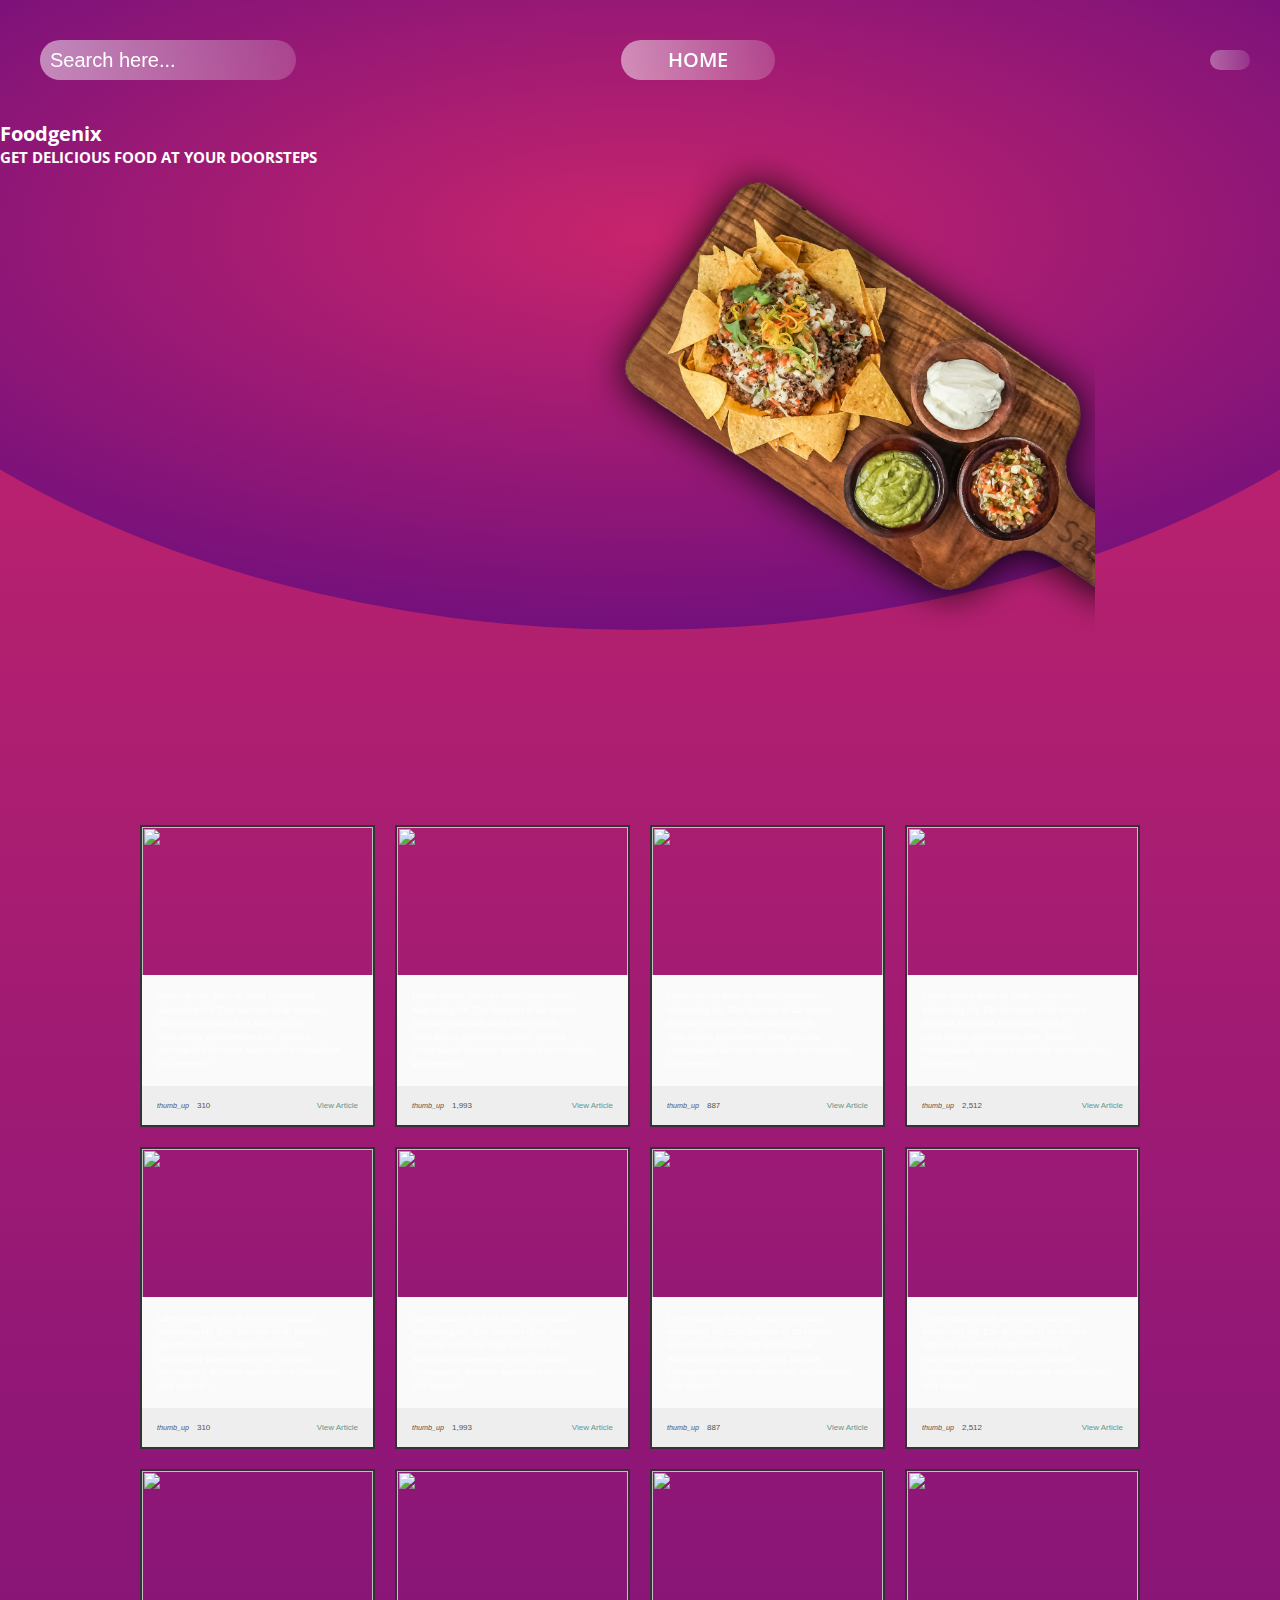
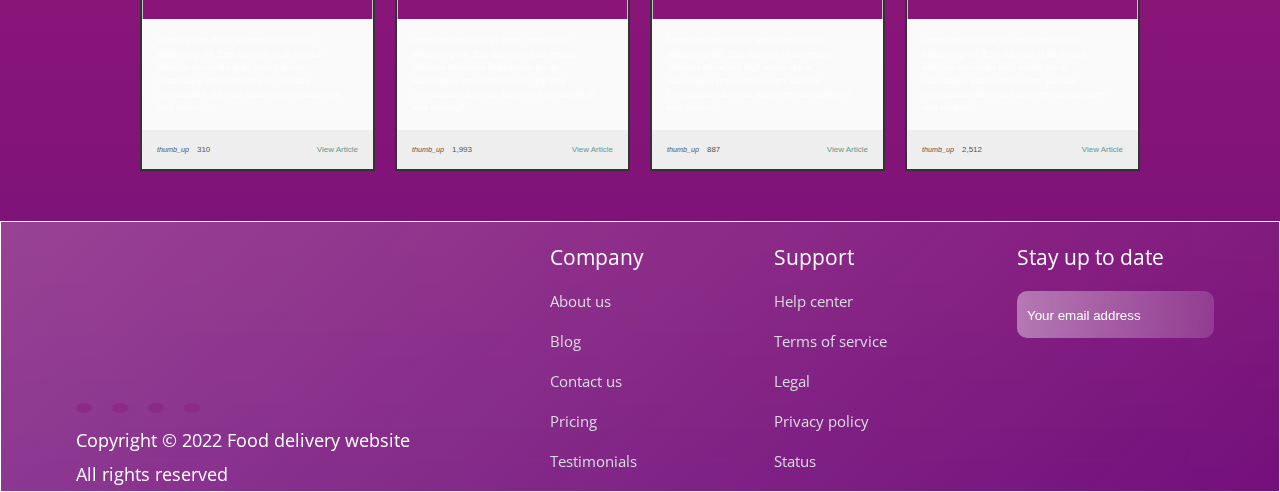
==== home.html @ 7c003ab9 "added home page" ====
<!DOCTYPE html>
<html lang="en">
<head>
    <meta charset="UTF-8">
    <meta http-equiv="X-UA-Compatible" content="IE=edge">
    <meta name="viewport" content="width=device-width, initial-scale=1.0">
    <title>Home</title>
    <script src="https://kit.fontawesome.com/e47f59bf81.js" crossorigin="anonymous"></script>
    <link rel="preconnect" href="https://fonts.googleapis.com">
    <link rel="preconnect" href="https://fonts.gstatic.com" crossorigin>
    <link href="https://fonts.googleapis.com/css2?family=Montserrat:wght@300;600&family=Open+Sans&display=swap" rel="stylesheet">
    <link href="https://fonts.googleapis.com/css2?family=Poiret+One&display=swap" rel="stylesheet">
    <link rel="stylesheet" href="Profile/assets/css/header.css">
    <link rel="stylesheet" href="Profile/assets/css/style.css">
    <link rel="stylesheet" href="Home\style.css">
    <link rel="stylesheet" media="screen and (max-width: 1100px)" href="Profile/assets/css/responsive.css">

</head>
<body>
    <header id="navbar">
        <div id="box">
            <div class="search">
                <form action="">
                    <input type="text" placeholder="Search here..." name="" id="">
                </form>
                <i class="fa-solid fa-magnifying-glass"></i>
            </div>
        </div>
        <h3 id="logo">Foodgenix</h3>
        <a class="anchor" href="#">
            <div class="home">
                <!-- <a href="#"><span>HOME</span></a> -->
                <span id="home">HOME</span>
            </div>
        </a>
        <div class="cart-profile">
            <a class="anchor" href="cart-1.html">
                <div class="cart">
                    <i id="cart-icon" class="fa-solid fa-cart-shopping"></i>
                </div>
            </a>
            <a class="anchor" href="profile.html">
                <div class="profile">
                    <i id="profile-icon" class="fa-solid fa-user"></i>
                </div>
            </a>
        </div>
    </header>
    <div 
    class="curve">
    </div>
    <section class="HomePage">      
            <div class="homehead">
                <h1>Foodgenix</h1>
                <h2>GET DELICIOUS FOOD AT YOUR DOORSTEPS</h2>
            </div>
            <div class="homeimg">
                <img src="Home\assets\home food.png" alt="Home">
            </div>
    </section>
    <div class="cards">
      <div class="card">
        <img class="card__image" src="https://fakeimg.pl/400x300/009578/fff/" alt="">
        <div class="card__content">
          <p>
            Lorem ipsum dolor sit amet consectetur adipisicing elit. Eos ducimus id ab tenetur delectus reiciendis fugit autem qui at.
          </p>
          <p>
            Alias itaque praesentium eum, pariatur consequatur ducimus asperiores accusantium velit minima?
          </p>
        </div>
        <div class="card__info">
          <div>
            <i class="material-icons">thumb_up</i>310
          </div>
          <div>
            <a href="./" class="card__link">View Article</a>
          </div>
        </div>
      </div>
      <div class="card">
        <img class="card__image" src="https://fakeimg.pl/400x300/252c6a/fff/" alt="">
        <div class="card__content">
          <p>
            Lorem ipsum dolor sit amet consectetur adipisicing elit. Eos ducimus id ab tenetur delectus reiciendis fugit autem qui at.
          </p>
          <p>
            Alias itaque praesentium eum, pariatur consequatur ducimus asperiores accusantium velit minima?
          </p>
        </div>
        <div class="card__info">
          <div>
            <i class="material-icons">thumb_up</i>1,993
          </div>
          <div>
            <a href="./" class="card__link">View Article</a>
          </div>
        </div>
      </div>
      <div class="card">
        <img class="card__image" src="https://fakeimg.pl/400x300/f1db26/000/" alt="">
        <div class="card__content">
          <p>
            Lorem ipsum dolor sit amet consectetur adipisicing elit. Eos ducimus id ab tenetur delectus reiciendis fugit autem qui at.
          </p>
          <p>
            Alias itaque praesentium eum, pariatur consequatur ducimus asperiores accusantium velit minima?
          </p>
        </div>
        <div class="card__info">
          <div>
            <i class="material-icons">thumb_up</i>887
          </div>
          <div>
            <a href="./" class="card__link">View Article</a>
          </div>
        </div>
      </div>
      <div class="card">
        <img class="card__image" src="https://fakeimg.pl/400x300/252c6a/fff/" alt="">
        <div class="card__content">
          <p>
            Lorem ipsum dolor sit amet consectetur adipisicing elit. Eos ducimus id ab tenetur delectus reiciendis fugit autem qui at.
          </p>
          <p>
            Alias itaque praesentium eum, pariatur consequatur ducimus asperiores accusantium velit minima?
          </p>
        </div>
        <div class="card__info">
          <div>
            <i class="material-icons">thumb_up</i>2,512
          </div>
          <div>
            <a href="./" class="card__link">View Article</a>
          </div>
        </div>
      </div>
      <div class="card">
        <img class="card__image" src="https://fakeimg.pl/400x300/009578/fff/" alt="">
        <div class="card__content">
          <p>
            Lorem ipsum dolor sit amet consectetur adipisicing elit. Eos ducimus id ab tenetur delectus reiciendis fugit autem qui at.
          </p>
          <p>
            Alias itaque praesentium eum, pariatur consequatur ducimus asperiores accusantium velit minima?
          </p>
        </div>
        <div class="card__info">
          <div>
            <i class="material-icons">thumb_up</i>310
          </div>
          <div>
            <a href="./" class="card__link">View Article</a>
          </div>
        </div>
      </div>
      <div class="card">
        <img class="card__image" src="https://fakeimg.pl/400x300/252c6a/fff/" alt="">
        <div class="card__content">
          <p>
            Lorem ipsum dolor sit amet consectetur adipisicing elit. Eos ducimus id ab tenetur delectus reiciendis fugit autem qui at.
          </p>
          <p>
            Alias itaque praesentium eum, pariatur consequatur ducimus asperiores accusantium velit minima?
          </p>
        </div>
        <div class="card__info">
          <div>
            <i class="material-icons">thumb_up</i>1,993
          </div>
          <div>
            <a href="./" class="card__link">View Article</a>
          </div>
        </div>
      </div>
      <div class="card">
        <img class="card__image" src="https://fakeimg.pl/400x300/f1db26/000/" alt="">
        <div class="card__content">
          <p>
            Lorem ipsum dolor sit amet consectetur adipisicing elit. Eos ducimus id ab tenetur delectus reiciendis fugit autem qui at.
          </p>
          <p>
            Alias itaque praesentium eum, pariatur consequatur ducimus asperiores accusantium velit minima?
          </p>
        </div>
        <div class="card__info">
          <div>
            <i class="material-icons">thumb_up</i>887
          </div>
          <div>
            <a href="./" class="card__link">View Article</a>
          </div>
        </div>
      </div>
      <div class="card">
        <img class="card__image" src="https://fakeimg.pl/400x300/252c6a/fff/" alt="">
        <div class="card__content">
          <p>
            Lorem ipsum dolor sit amet consectetur adipisicing elit. Eos ducimus id ab tenetur delectus reiciendis fugit autem qui at.
          </p>
          <p>
            Alias itaque praesentium eum, pariatur consequatur ducimus asperiores accusantium velit minima?
          </p>
        </div>
        <div class="card__info">
          <div>
            <i class="material-icons">thumb_up</i>2,512
          </div>
          <div>
            <a href="./" class="card__link">View Article</a>
          </div>
        </div>
      </div>
  <div class="card">
    <img class="card__image" src="https://fakeimg.pl/400x300/009578/fff/" alt="">
    <div class="card__content">
      <p>
        Lorem ipsum dolor sit amet consectetur adipisicing elit. Eos ducimus id ab tenetur delectus reiciendis fugit autem qui at.
      </p>
      <p>
        Alias itaque praesentium eum, pariatur consequatur ducimus asperiores accusantium velit minima?
      </p>
    </div>
    <div class="card__info">
      <div>
        <i class="material-icons">thumb_up</i>310
      </div>
      <div>
        <a href="./" class="card__link">View Article</a>
      </div>
    </div>
  </div>
  <div class="card">
    <img class="card__image" src="https://fakeimg.pl/400x300/252c6a/fff/" alt="">
    <div class="card__content">
      <p>
        Lorem ipsum dolor sit amet consectetur adipisicing elit. Eos ducimus id ab tenetur delectus reiciendis fugit autem qui at.
      </p>
      <p>
        Alias itaque praesentium eum, pariatur consequatur ducimus asperiores accusantium velit minima?
      </p>
    </div>
    <div class="card__info">
      <div>
        <i class="material-icons">thumb_up</i>1,993
      </div>
      <div>
        <a href="./" class="card__link">View Article</a>
      </div>
    </div>
  </div>
  <div class="card">
    <img class="card__image" src="https://fakeimg.pl/400x300/f1db26/000/" alt="">
    <div class="card__content">
      <p>
        Lorem ipsum dolor sit amet consectetur adipisicing elit. Eos ducimus id ab tenetur delectus reiciendis fugit autem qui at.
      </p>
      <p>
        Alias itaque praesentium eum, pariatur consequatur ducimus asperiores accusantium velit minima?
      </p>
    </div>
    <div class="card__info">
      <div>
        <i class="material-icons">thumb_up</i>887
      </div>
      <div>
        <a href="./" class="card__link">View Article</a>
      </div>
    </div>
  </div>
  <div class="card">
    <img class="card__image" src="https://fakeimg.pl/400x300/252c6a/fff/" alt="">
    <div class="card__content">
      <p>
        Lorem ipsum dolor sit amet consectetur adipisicing elit. Eos ducimus id ab tenetur delectus reiciendis fugit autem qui at.
      </p>
      <p>
        Alias itaque praesentium eum, pariatur consequatur ducimus asperiores accusantium velit minima?
      </p>
    </div>
    <div class="card__info">
      <div>
        <i class="material-icons">thumb_up</i>2,512
      </div>
      <div>
        <a href="./" class="card__link">View Article</a>
      </div>
    </div>
  </div>
  </div>
</div>
    <footer>
        <div class="copyright">
            <div class="socials">
                <div class="socials-bg">
                    <i class="fa-brands fa-instagram"></i>
                </div>
                <div class="socials-bg">
                    <i class="fa-brands fa-dribbble"></i>
                </div>
                <div class="socials-bg">
                    <i class="fa-brands fa-twitter"></i>
                </div>
                <div class="socials-bg">
                    <i class="fa-brands fa-youtube"></i>
                </div>
            </div>
            <span>Copyright &copy; 2022 Food delivery website</span>
            <span>All rights reserved</span>
        </div>
        <div class="company">
            <h3>Company</h3>
            <p>About us</p>
            <p>Blog</p>
            <p>Contact us</p>
            <p>Pricing</p>
            <p>Testimonials</p>
        </div>
        <div class="support">
            <h3>Support</h3>
            <p>Help center</p>
            <p>Terms of service</p>
            <p>Legal</p>
            <p>Privacy policy</p>
            <p>Status</p>
        </div>
        <div class="up-to-date">
            <h3>Stay up to date</h3>
            <div class="form">
                <form action="">
                    <input type="text" placeholder="Your email address">
                </form>
                <i class="fa-solid fa-paper-plane"></i>
            </div>
        </div>
    </footer>
    <script src="Profile/js/Header.js"></script>
</body>
</html>
---- Profile/assets/css/header.css ----
header {
  display: flex;
  padding: 0.5rem 3rem;
  align-items: center;
  justify-content: space-between;
  /* zoom:0.95; */
  /* color: #77117b; */
  position: sticky;
  top: 0;
  left: 0;
  transition: all 0.2s ease-in-out;
  z-index: 99;
}

header a {
  text-decoration: none;
  color: white;
}

.search {
  /* display: none !important; */
  width: 20vw;
  display: flex;
  align-items: center;
  justify-content: space-between;
  background: linear-gradient(
    90.27deg,
    rgba(255, 255, 255, 0.5) 0.23%,
    rgba(255, 255, 255, 0.19) 100%
  );
  border-radius: 3rem;
  padding: 1rem;
  margin: 1rem;
  height: 4rem;
}

.search:hover {
  cursor: pointer;
}

.search .fa-solid {
  font-size: 2rem;
}

.search form input {
  background: none;
  border: none;
  color: white;
  width: 17vw;
  height: 3vh;
  font-size: 2rem;
}

.search form input::placeholder {
  color: white;
}

.home {
  width: 12vw;
  background: linear-gradient(
    90.27deg,
    rgba(255, 255, 255, 0.5) 0.23%,
    rgba(255, 255, 255, 0.19) 100%
  );
  font-size: 2rem;
  display: flex;
  justify-content: center;
  align-items: center;
  border-radius: 3rem;
  padding: 1rem;
  margin: 1rem;
  font-family: -apple-system, BlinkMacSystemFont, "Segoe UI", Roboto, Oxygen,
    Ubuntu, Cantarell, "Open Sans", "Helvetica Neue", sans-serif;
  font-style: normal;
  font-weight: 600;
  line-height: 48px;
  height: 4rem;
}

.cart-profile {
  display: flex;
  align-items: center;
}

.search i {
  color: white;
}

.cart-profile i {
  font-size: 3rem;
}

.cart {
  margin: 0 4rem;
  padding: 1rem 2rem;
  border-radius: 3rem;
}

.cart:hover {
  background: linear-gradient(
    90.27deg,
    rgba(255, 255, 255, 0.35) 0.23%,
    rgba(255, 255, 255, 0.133) 100%
  );
}

.profile {
  background: linear-gradient(
    90.27deg,
    rgba(255, 255, 255, 0.35) 0.23%,
    rgba(255, 255, 255, 0.133) 100%
  );
  border-radius: 3rem;
  padding: 1rem 2rem;
}

#logo{
  display: none;
  font-family: 'Poiret One', cursive;
  font-size: 2rem;
  font-size: 2.8rem;
  letter-spacing: 0.25rem;
}
---- Profile/assets/css/style.css ----
* {
  margin: 0;
  padding: 0;
  box-sizing: border-box;
}

html {
  font-size: 62.5%;
}

body {
  height: 100%;
  background: linear-gradient(
    180deg,
    #c6246c 3.91%,
    #c9256b 3.91%,
    #74107c 100%,
    #77117b 100%
  );
  color: white;
  font-family: "Open Sans";
  /* height: 100%; */
}

header {
  display: flex;
  padding: 3rem;
  align-items: center;
  justify-content: space-between;
}

header a {
  text-decoration: none;
  color: white;
}

.search {
  width: 20vw;
  display: flex;
  align-items: center;
  justify-content: space-between;
  background: linear-gradient(
    90.27deg,
    rgba(255, 255, 255, 0.5) 0.23%,
    rgba(255, 255, 255, 0.19) 100%
  );
  border-radius: 3rem;
  padding: 1rem;
  margin: 1rem;
}

.search:hover {
  cursor: pointer;
}

.search .fa-solid {
  font-size: 2rem;
}

.search form input {
  background: none;
  border: none;
  color: white;
  width: 17vw;
  height: 3vh;
  font-size: 2rem;
}

.search form input::placeholder {
  color: white;
}

.home {
  width: 12vw;
  background: linear-gradient(
    90.27deg,
    rgba(255, 255, 255, 0.5) 0.23%,
    rgba(255, 255, 255, 0.19) 100%
  );
  font-size: 2rem;
  display: flex;
  justify-content: center;
  align-items: center;
  border-radius: 3rem;
  padding: 1rem;
  margin: 1rem;
}

.cart-profile {
  display: flex;
  align-items: center;
}

#cart {
  margin: 0 4rem;
}

.cart-profile i {
  font-size: 3rem;
}

.profile {
  background: linear-gradient(
    90.27deg,
    rgba(255, 255, 255, 0.35) 0.23%,
    rgba(255, 255, 255, 0.133) 100%
  );
  border-radius: 3rem;
  padding: 1rem 2rem;
}

/* CONTAINER */

.container {
  margin: 0 8vw;
}

.container .buttons {
  display: flex;
  justify-content: space-between;
}

.container .buttons button {
  background: rgba(86, 16, 90, 0.5);
  border-radius: 12px 12px 0px 0px;
  border: none;
  color: white;
  padding: 1rem 6rem;
  font-size: 3rem;
}

.container .buttons button:hover {
  cursor: pointer;
}

.sub-container {
  background: rgba(86, 16, 90, 0.5);
  border-radius: 0px 12px 12px 12px;
  padding: 2rem;
}

.card_1 {
  background: linear-gradient(
    90.27deg,
    rgba(255, 255, 255, 0.35) 0.23%,
    rgba(255, 255, 255, 0.133) 100%
  );
  border-radius: 16px;
  padding: 2rem;
  font-size: 2rem;
}

.card_1 input {
  background: none;
  padding: 1rem;
  border: 1px solid white;
  margin: 1rem 0;
  width: 35vw;
  color: white;
}

.card_1 input::placeholder {
  color: white;
}

.card_2{
  display: none;
}

.card_2 .item {
  background: linear-gradient(
    90.27deg,
    rgba(255, 255, 255, 0.4) 0.23%,
    rgba(255, 255, 255, 0.152) 100%
  );
  border-radius: 16px;
  /* border: 0.5px solid white; */
  display: flex;
  padding: 1rem;
  margin: 1rem;
}

.item-img img {
  border-radius: 16px;
  height: 13.3rem;
  width: 14rem;
}

.address-textarea{
  width: 35vw;
  height: 10rem; 
  resize: none;
}
.item-info {
  margin-left: 1rem;
}

.item-info h3 {
  font-size: 2rem;
  font-weight: 400;
}

.item-info span {
  font-size: 1rem;
}

.item-info p {
  font-size: 1.5rem;
}

.p2{
  margin-bottom: 1rem;
}

.place-order {
  background: #77117b;
  padding: 0.5rem 1rem;
  width: 16vh;
  border-radius: 16px;
}

.place-order:hover{
  background: #c6246c;
  cursor: pointer;
  box-shadow: rgba(0, 0, 0, 0.35) 0px 5px 15px;
}

.place-order:visited{
  background: green;
}

.place-order span{
  font-size: 2rem;
}

footer {
  background: linear-gradient(
    135.77deg,
    rgba(255, 255, 255, 0.4) -94.16%,
    rgba(255, 255, 255, 0) 100%
  );
  backdrop-filter: blur(42px);
  /* height: 30vh; */
  border: 1px solid white;
  width: -webkit-fill-available;
  /* border-image-source: linear-gradient(137.55deg, #FFFFFF -45.47%, rgba(255, 255, 255, 0) 132.54%); */
}
* {
  margin: 0;
  padding: 0;
  box-sizing: border-box;
}

html {
  font-size: 62.5%;
}

body {
  height: 100vh;
  background: linear-gradient(
    180deg,
    #c6246c 3.91%,
    #c9256b 3.91%,
    #74107c 100%,
    #77117b 100%
  );
  color: white;
  font-family: "Open Sans";
  font-family: -apple-system, BlinkMacSystemFont, "Segoe UI", Roboto, Oxygen,
    Ubuntu, Cantarell, "Open Sans", "Helvetica Neue", sans-serif;
  height: 100%;
}

/* header {
  display: flex;
  padding: 3rem;
  align-items: center;
  justify-content: space-between;
}

header a {
  text-decoration: none;
  color: white;
}

.search {
  width: 20vw;
  display: flex;
  align-items: center;
  justify-content: space-between;
  background: linear-gradient(
    90.27deg,
    rgba(255, 255, 255, 0.5) 0.23%,
    rgba(255, 255, 255, 0.19) 100%
  );
  border-radius: 3rem;
  padding: 1rem;
  margin: 1rem;
}

.search:hover {
  cursor: pointer;
}

.search .fa-solid {
  font-size: 2rem;
}

.search form input {
  background: none;
  border: none;
  color: white;
  width: 17vw;
  height: 3vh;
  font-size: 2rem;
}

.search form input::placeholder {
  color: white;
}

.home {
  width: 12vw;
  background: linear-gradient(
    90.27deg,
    rgba(255, 255, 255, 0.5) 0.23%,
    rgba(255, 255, 255, 0.19) 100%
  );
  font-size: 2rem;
  display: flex;
  justify-content: center;
  align-items: center;
  border-radius: 3rem;
  padding: 1rem;
  margin: 1rem;
}

.cart-profile {
  display: flex;
  align-items: center;
}

#cart {
  margin: 0 4rem;
}

.cart-profile i {
  font-size: 3rem;
}

.profile {
  background: linear-gradient(
    90.27deg,
    rgba(255, 255, 255, 0.35) 0.23%,
    rgba(255, 255, 255, 0.133) 100%
  );
  border-radius: 3rem;
  padding: 1rem 2rem;
} */

/* CONTAINER */

.container {
  margin: 10rem 12rem;
}

.container .buttons {
  display: flex;
  justify-content: space-between;
}

.container .buttons button {
  background: rgba(86, 16, 90, 0.5);
  border-radius: 12px 12px 0px 0px;
  border: none;
  color: white;
  padding: 1rem 6rem;
  font-size: 3rem;
  margin-bottom: 1rem;
  transition: all 0.5s ease-in-out;
}

#profile {
  margin-bottom: 0;
}

#order-history {
  border-radius: 12px;
}

#address {
  border-radius: 12px;
}

.container .buttons button:hover {
  cursor: pointer;
}

.sub-container {
  background: rgba(86, 16, 90, 0.5);
  border-radius: 0px 12px 12px 12px;
  padding: 2rem;
  transition: all 0.5s ease-in-out;
}

.card_1 {
  background: linear-gradient(
    90.27deg,
    rgba(255, 255, 255, 0.35) 0.23%,
    rgba(255, 255, 255, 0.133) 100%
  );
  border-radius: 16px;
  padding: 2rem;
  font-size: 2rem;
}

.card_1 input {
  background: none;
  padding: 1rem;
  border: 1px solid white;
  margin: 2rem 0;
  width: 35vw;
  color: white;
}

.card_1 input::placeholder {
  color: rgb(211, 211, 211);
}

.form-btn {
  display: flex;
  margin-top: 3rem;
}

.form-btn button {
  padding: 1rem 4rem;
  border-radius: 10px;
  font-size: 1.5rem;
}

.form-btn #cancel {
  background: none;
  border: 1px solid white;
  color: white;
}

.form-btn #cancel:hover {
  cursor: pointer;
  background: gray;
}

.form-btn #update {
  margin: 0 7rem;
  background: #77117b;
  border: none;
  color: white;
}

.form-btn #update:hover {
  background: #c6246c;
  cursor: pointer;
}
/* .cancel {
  border: 2px solid white;
  padding: 0.5px 3rem;
  border-radius: 10px;
  display: flex;
  align-items: center;
}

.cancel:hover {
  background: grey;
  cursor: pointer;
}

.submit {
  margin: 0 5rem;
  padding: 0.5rem 3rem;
  background: #77117b;
  border: 2px solid white;
  border-radius: 10px;
  display: flex;
  align-items: center;
}

.submit:hover {
  cursor: pointer;
  background: #c6246c;
} */

.card_2 {
  display: none;
}

.card_2 .item {
  background: linear-gradient(
    90.27deg,
    rgba(255, 255, 255, 0.4) 0.23%,
    rgba(255, 255, 255, 0.152) 100%
  );
  border-radius: 16px;
  /* border: 0.5px solid white; */
  display: flex;
  padding: 1rem;
  margin: 1rem;
}

.item-img img {
  border-radius: 16px;
  height: 12.3rem;
  width: 14rem;
}

.item-info {
  margin-left: 1rem;
}

.item-info h3 {
  font-size: 2rem;
  font-weight: 400;
}

.item-info span {
  font-size: 1rem;
}

.item-info p {
  font-size: 1.5rem;
}

.p2 {
  margin-bottom: 0.8rem;
}

.place-order button {
  padding: 1rem 3rem;
  color: white;
  background: #77117b;
  border: none;
  border-radius: 10px;
  font-size: 1.5rem;
  transition: all 0.2s ease-in-out;
}

.place-order button:hover{
  background: #c6246c;
  cursor: pointer;
  box-shadow: rgba(0, 0, 0, 0.35) 0px 5px 15px;
}

/* .place-order {
  background: #77117b;
  padding: 0.5rem 1rem;
  width: 16vh;
  border-radius: 16px;
  transition: all 0.2s ease-in-out;
}

.place-order:hover {
  background: #c6246c;
  cursor: pointer;
  box-shadow: rgba(0, 0, 0, 0.35) 0px 5px 15px;
}

.place-order:visited {
  background: green;
}

.place-order span {
  font-size: 2rem;
} */

.card_3 {
  display: none;
}

.card_3 .address-block {
  background: linear-gradient(
    90.27deg,
    rgba(255, 255, 255, 0.4) 0.23%,
    rgba(255, 255, 255, 0.152) 100%
  );
  border-radius: 16px;
  display: flex;
  align-items: center;
  margin: 2rem;
  padding: 2rem;
}

.card_3 .address-block .radio form input {
  margin-right: 2rem;
}

.street-zip-city-phone {
  display: flex;
  align-items: center;
  width: 60rem;
  justify-content: space-between;
}

.address-block h3 {
  font-weight: 400;
  font-size: 2rem;
}

.address-block p,
.address-block span {
  font-size: 1.5rem;
  margin: 0.5rem 0;
}

#state {
  margin-left: 3rem;
}

#new_address {
  margin: 0rem 5rem;
  font-size: 1.5rem;
  background: none;
  border: none;
  color: white;
}

#new_address:hover{
  cursor: pointer;
}

/* FOOTER */

footer {
  display: flex;
  justify-content: space-around;
  background: linear-gradient(
    135.77deg,
    rgba(255, 255, 255, 0.4) -94.16%,
    rgba(255, 255, 255, 0) 100%
  );
  backdrop-filter: blur(42px);
  /* height: 30vh; */
  border: 1px solid white;
  font-size: 1.8rem;
  margin-top: 5rem;
  /* border-image-source: linear-gradient(137.55deg, #FFFFFF -45.47%, rgba(255, 255, 255, 0) 132.54%); */
}

footer h3 {
  font-weight: 400;
  margin: 2rem 0;
}

footer .copyright {
  display: flex;
  flex-direction: column;
  justify-content: flex-end;
}

footer .copyright .socials {
  display: flex;
}

footer .copyright span {
  margin: 0.5rem 1rem;
}

footer .copyright .socials .socials-bg {
  margin: 1rem;
  padding: 0.5rem 0.8rem;
  border-radius: 50%;
  background: #8b2b87;
}

footer .copyright .socials .socials-bg:hover {
  cursor: pointer;
  background: white;
}

footer .copyright .socials .socials-bg i:hover {
  color: black;
}

footer .company p {
  margin: 2rem 0;
  color: #d9dbe1;
  font-size: 1.5rem;
}

footer .company p:hover {
  color: white;
  cursor: pointer;
}

footer .support p {
  margin: 2rem 0;
  color: #d9dbe1;
  font-size: 1.5rem;
}

footer .support p:hover {
  color: white;
  cursor: pointer;
}

footer .up-to-date .form {
  display: flex;
  align-items: center;
  background: linear-gradient(
    90.27deg,
    rgba(255, 255, 255, 0.4) 0.23%,
    rgba(255, 255, 255, 0.152) 100%
  );
  padding: 1rem;
  border-radius: 10px;
}

footer .up-to-date .form i:hover {
  cursor: pointer;
}

footer .up-to-date .form input {
  padding: 0.5rem 0;
  background: none;
  border: none;
  color: white;
}

footer .up-to-date .form input::placeholder {
  color: white;
}
---- Profile/assets/css/responsive.css ----
html{
    font-size: 30%;
}

.search{
    width: 23vw;
}

.container {
    margin: 10rem 8rem;
}

.container .buttons button{
    padding: 1rem 3rem;
    font-size: 2rem;
}

.card_1{
    padding: 8rem 5rem;
}

.card_1 input{
    /* margin: 4rem 0; */
    margin: 4rem 0;
    width: 100%;
    font-size: 2rem;
}

.card_2 .item{
    padding: 2rem;
    margin: 4rem 1rem;
}

.card_2 .item .item-info {
    margin-left: 4rem;
}

.card_3 .address-block{
    margin: 5rem 2rem;
}

.address-block p, .address-block span {
    font-size: 1.3rem;
}

.street-zip-city-phone{
    width: 44rem;
}



footer{
    flex-direction: column-reverse;
    padding: 3rem;
}

footer .up-to-date .form{
    width: 28rem;
}

footer .up-to-date .form input{
    font-size: 1.5rem;
}

footer .copyright .socials .socials-bg {
    margin: 1rem 1rem 1rem 0rem;
}

footer .copyright span {
    margin: 0.5rem 0rem;
}
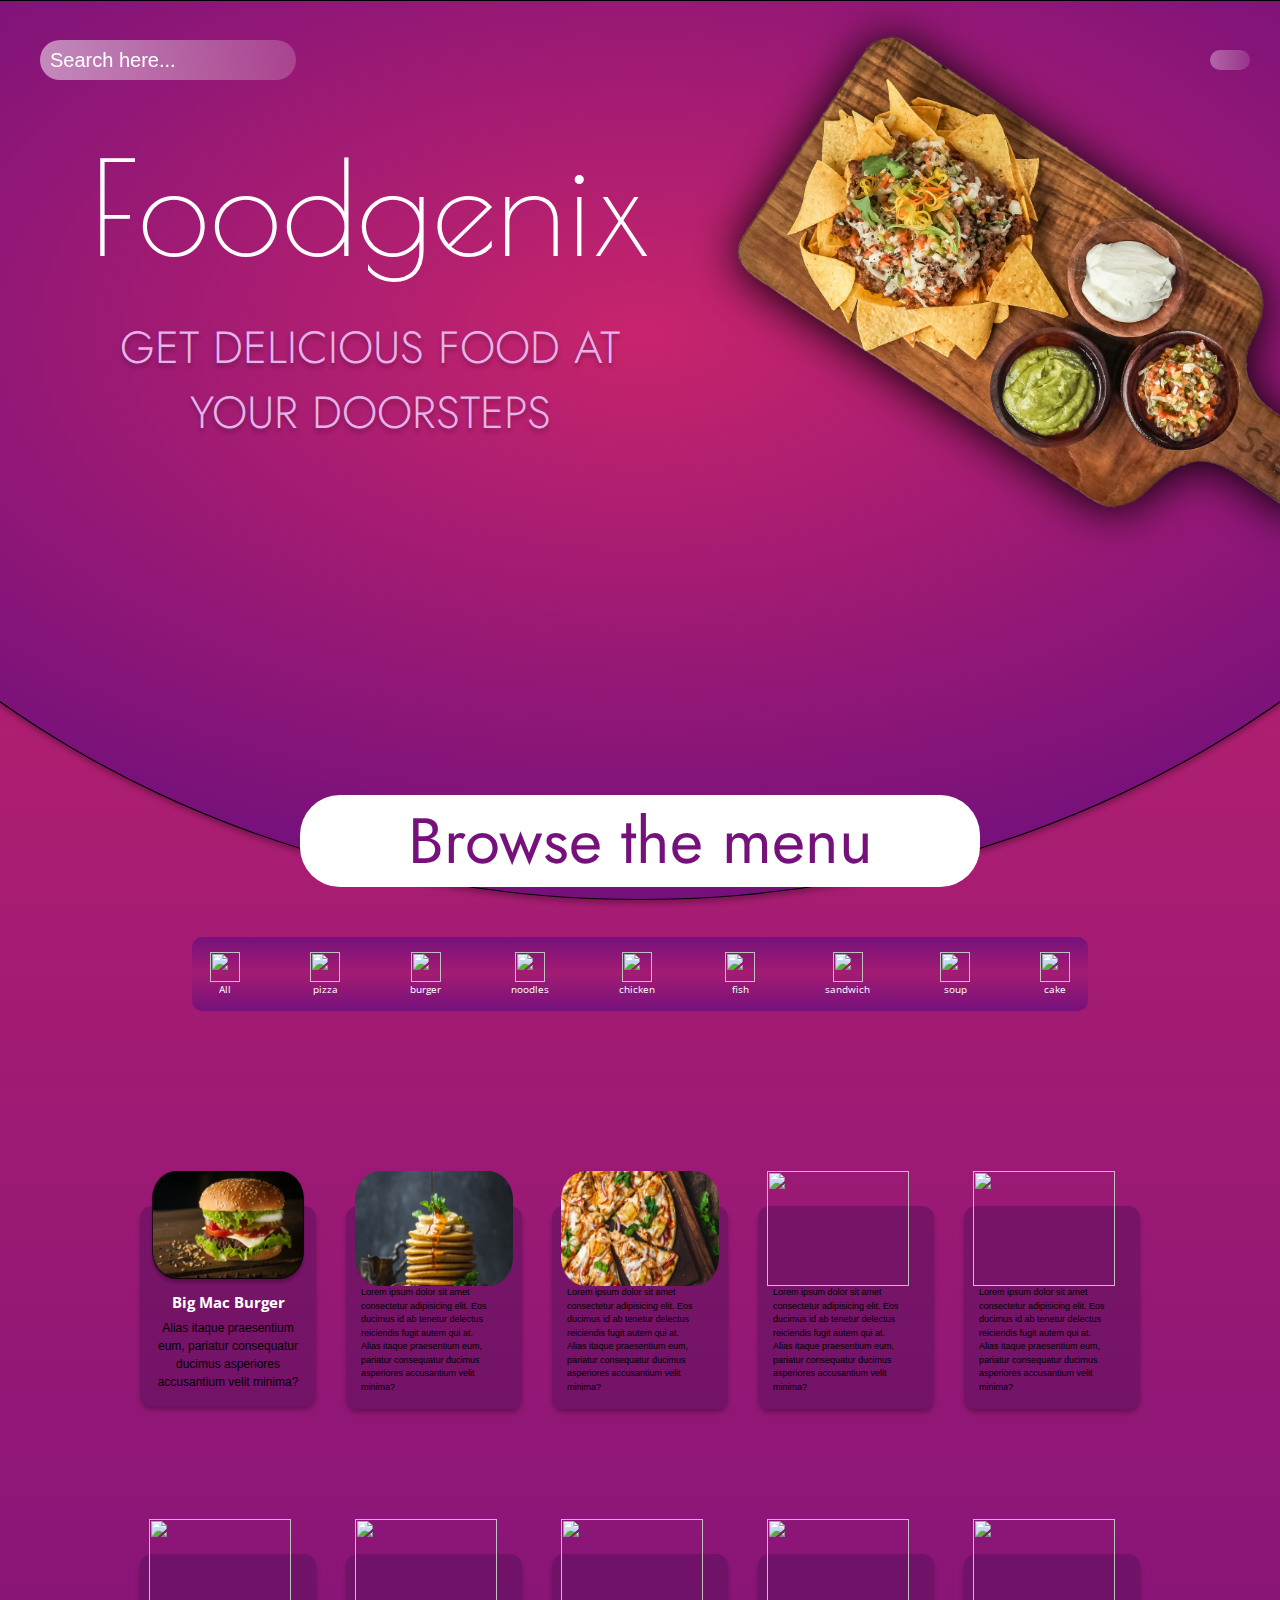
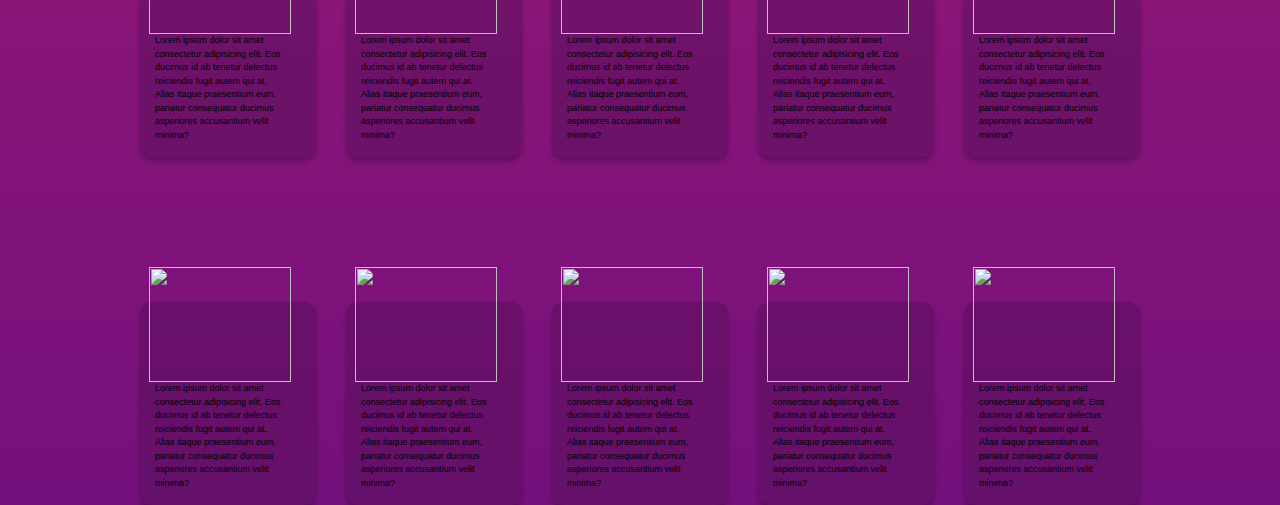
==== commit 44b24878: "final" ====
--- a/home.html
+++ b/home.html
@@ -1,339 +1,383 @@
 <!DOCTYPE html>
 <html lang="en">
+
 <head>
-    <meta charset="UTF-8">
-    <meta http-equiv="X-UA-Compatible" content="IE=edge">
-    <meta name="viewport" content="width=device-width, initial-scale=1.0">
-    <title>Home</title>
-    <script src="https://kit.fontawesome.com/e47f59bf81.js" crossorigin="anonymous"></script>
-    <link rel="preconnect" href="https://fonts.googleapis.com">
-    <link rel="preconnect" href="https://fonts.gstatic.com" crossorigin>
-    <link href="https://fonts.googleapis.com/css2?family=Montserrat:wght@300;600&family=Open+Sans&display=swap" rel="stylesheet">
-    <link href="https://fonts.googleapis.com/css2?family=Poiret+One&display=swap" rel="stylesheet">
-    <link rel="stylesheet" href="Profile/assets/css/header.css">
-    <link rel="stylesheet" href="Profile/assets/css/style.css">
-    <link rel="stylesheet" href="Home\style.css">
-    <link rel="stylesheet" media="screen and (max-width: 1100px)" href="Profile/assets/css/responsive.css">
+  <meta charset="UTF-8">
+  <meta http-equiv="X-UA-Compatible" content="IE=edge">
+  <meta name="viewport" content="width=device-width, initial-scale=1.0">
+  <title>Home</title>
+  <script src="https://kit.fontawesome.com/e47f59bf81.js" crossorigin="anonymous"></script>
+  <link rel="preconnect" href="https://fonts.googleapis.com">
+  <link rel="preconnect" href="https://fonts.gstatic.com" crossorigin>
+  <link href="https://fonts.googleapis.com/css2?family=Montserrat:wght@300;600&family=Open+Sans&display=swap"
+    rel="stylesheet">
+  <link rel="preconnect" href="https://fonts.googleapis.com">
+  <link rel="preconnect" href="https://fonts.gstatic.com" crossorigin>
+  <link href="https://fonts.googleapis.com/css2?family=Jost:wght@300&display=swap" rel="stylesheet">
+  <link href="https://fonts.googleapis.com/css2?family=Poiret+One&display=swap" rel="stylesheet">
+  <link rel="stylesheet" href="Profile/assets/css/header.css">
+  <link rel="stylesheet" href="Profile/assets/css/style.css">
+  <link rel="stylesheet" href="Home\style.css">
+  <link rel="stylesheet" media="screen and (max-width: 1100px)" href="Profile/assets/css/responsive.css">
 
 </head>
+
 <body>
-    <header id="navbar">
-        <div id="box">
-            <div class="search">
-                <form action="">
-                    <input type="text" placeholder="Search here..." name="" id="">
-                </form>
-                <i class="fa-solid fa-magnifying-glass"></i>
-            </div>
-        </div>
-        <h3 id="logo">Foodgenix</h3>
-        <a class="anchor" href="#">
-            <div class="home">
-                <!-- <a href="#"><span>HOME</span></a> -->
-                <span id="home">HOME</span>
-            </div>
-        </a>
-        <div class="cart-profile">
-            <a class="anchor" href="cart-1.html">
-                <div class="cart">
-                    <i id="cart-icon" class="fa-solid fa-cart-shopping"></i>
-                </div>
-            </a>
-            <a class="anchor" href="profile.html">
-                <div class="profile">
-                    <i id="profile-icon" class="fa-solid fa-user"></i>
-                </div>
-            </a>
-        </div>
-    </header>
-    <div 
-    class="curve">
-    </div>
-    <section class="HomePage">      
-            <div class="homehead">
-                <h1>Foodgenix</h1>
-                <h2>GET DELICIOUS FOOD AT YOUR DOORSTEPS</h2>
-            </div>
-            <div class="homeimg">
-                <img src="Home\assets\home food.png" alt="Home">
-            </div>
-    </section>
-    <div class="cards">
-      <div class="card">
-        <img class="card__image" src="https://fakeimg.pl/400x300/009578/fff/" alt="">
-        <div class="card__content">
-          <p>
-            Lorem ipsum dolor sit amet consectetur adipisicing elit. Eos ducimus id ab tenetur delectus reiciendis fugit autem qui at.
-          </p>
-          <p>
-            Alias itaque praesentium eum, pariatur consequatur ducimus asperiores accusantium velit minima?
-          </p>
-        </div>
-        <div class="card__info">
-          <div>
-            <i class="material-icons">thumb_up</i>310
-          </div>
-          <div>
-            <a href="./" class="card__link">View Article</a>
-          </div>
-        </div>
-      </div>
-      <div class="card">
-        <img class="card__image" src="https://fakeimg.pl/400x300/252c6a/fff/" alt="">
-        <div class="card__content">
-          <p>
-            Lorem ipsum dolor sit amet consectetur adipisicing elit. Eos ducimus id ab tenetur delectus reiciendis fugit autem qui at.
-          </p>
-          <p>
-            Alias itaque praesentium eum, pariatur consequatur ducimus asperiores accusantium velit minima?
-          </p>
-        </div>
-        <div class="card__info">
-          <div>
-            <i class="material-icons">thumb_up</i>1,993
-          </div>
-          <div>
-            <a href="./" class="card__link">View Article</a>
-          </div>
-        </div>
-      </div>
-      <div class="card">
-        <img class="card__image" src="https://fakeimg.pl/400x300/f1db26/000/" alt="">
-        <div class="card__content">
-          <p>
-            Lorem ipsum dolor sit amet consectetur adipisicing elit. Eos ducimus id ab tenetur delectus reiciendis fugit autem qui at.
-          </p>
-          <p>
-            Alias itaque praesentium eum, pariatur consequatur ducimus asperiores accusantium velit minima?
-          </p>
-        </div>
-        <div class="card__info">
-          <div>
-            <i class="material-icons">thumb_up</i>887
-          </div>
-          <div>
-            <a href="./" class="card__link">View Article</a>
-          </div>
-        </div>
-      </div>
-      <div class="card">
-        <img class="card__image" src="https://fakeimg.pl/400x300/252c6a/fff/" alt="">
-        <div class="card__content">
-          <p>
-            Lorem ipsum dolor sit amet consectetur adipisicing elit. Eos ducimus id ab tenetur delectus reiciendis fugit autem qui at.
-          </p>
-          <p>
-            Alias itaque praesentium eum, pariatur consequatur ducimus asperiores accusantium velit minima?
-          </p>
-        </div>
-        <div class="card__info">
-          <div>
-            <i class="material-icons">thumb_up</i>2,512
-          </div>
-          <div>
-            <a href="./" class="card__link">View Article</a>
-          </div>
-        </div>
-      </div>
-      <div class="card">
-        <img class="card__image" src="https://fakeimg.pl/400x300/009578/fff/" alt="">
-        <div class="card__content">
-          <p>
-            Lorem ipsum dolor sit amet consectetur adipisicing elit. Eos ducimus id ab tenetur delectus reiciendis fugit autem qui at.
-          </p>
-          <p>
-            Alias itaque praesentium eum, pariatur consequatur ducimus asperiores accusantium velit minima?
-          </p>
-        </div>
-        <div class="card__info">
-          <div>
-            <i class="material-icons">thumb_up</i>310
-          </div>
-          <div>
-            <a href="./" class="card__link">View Article</a>
-          </div>
-        </div>
-      </div>
-      <div class="card">
-        <img class="card__image" src="https://fakeimg.pl/400x300/252c6a/fff/" alt="">
-        <div class="card__content">
-          <p>
-            Lorem ipsum dolor sit amet consectetur adipisicing elit. Eos ducimus id ab tenetur delectus reiciendis fugit autem qui at.
-          </p>
-          <p>
-            Alias itaque praesentium eum, pariatur consequatur ducimus asperiores accusantium velit minima?
-          </p>
-        </div>
-        <div class="card__info">
-          <div>
-            <i class="material-icons">thumb_up</i>1,993
-          </div>
-          <div>
-            <a href="./" class="card__link">View Article</a>
-          </div>
-        </div>
-      </div>
-      <div class="card">
-        <img class="card__image" src="https://fakeimg.pl/400x300/f1db26/000/" alt="">
-        <div class="card__content">
-          <p>
-            Lorem ipsum dolor sit amet consectetur adipisicing elit. Eos ducimus id ab tenetur delectus reiciendis fugit autem qui at.
-          </p>
-          <p>
-            Alias itaque praesentium eum, pariatur consequatur ducimus asperiores accusantium velit minima?
-          </p>
-        </div>
-        <div class="card__info">
-          <div>
-            <i class="material-icons">thumb_up</i>887
-          </div>
-          <div>
-            <a href="./" class="card__link">View Article</a>
-          </div>
-        </div>
-      </div>
-      <div class="card">
-        <img class="card__image" src="https://fakeimg.pl/400x300/252c6a/fff/" alt="">
-        <div class="card__content">
-          <p>
-            Lorem ipsum dolor sit amet consectetur adipisicing elit. Eos ducimus id ab tenetur delectus reiciendis fugit autem qui at.
-          </p>
-          <p>
-            Alias itaque praesentium eum, pariatur consequatur ducimus asperiores accusantium velit minima?
-          </p>
-        </div>
-        <div class="card__info">
-          <div>
-            <i class="material-icons">thumb_up</i>2,512
-          </div>
-          <div>
-            <a href="./" class="card__link">View Article</a>
-          </div>
-        </div>
-      </div>
-  <div class="card">
-    <img class="card__image" src="https://fakeimg.pl/400x300/009578/fff/" alt="">
-    <div class="card__content">
+  <header id="navbar">
+    <div id="box">
+      <div class="search">
+        <form action="">
+          <input type="text" placeholder="Search here..." name="" id="">
+        </form>
+        <i class="fa-solid fa-magnifying-glass"></i>
+      </div>
+    </div>
+    <h3 id="logo">Foodgenix</h3>
+    <a class="anchor" href="home.html">
+      <!-- <div class="home">
+        <span id="home">HOME</span>
+      </div> -->
+    </a>
+    <div class="cart-profile">
+      <a class="anchor" href="cart-1.html">
+        <div class="cart">
+          <i id="cart-icon" class="fa-solid fa-cart-shopping"></i>
+        </div>
+      </a>
+      <a class="anchor" href="profile.html">
+        <div class="profile">
+          <i id="profile-icon" class="fa-solid fa-user"></i>
+        </div>
+      </a>
+    </div>
+  </header>
+  <div class="curve">
+  </div>
+  <section class="HomePage">
+    <div class="homehead">
+      <h1>Foodgenix</h1>
+      <h2>GET DELICIOUS FOOD AT YOUR DOORSTEPS</h2>
+    </div>
+    <div class="homeimg">
+      <img src="Home\assets\home food.png" alt="Home">
+    </div>
+  </section>
+  <div class="browse-container">
+    <div class="browse">
       <p>
-        Lorem ipsum dolor sit amet consectetur adipisicing elit. Eos ducimus id ab tenetur delectus reiciendis fugit autem qui at.
+        Browse the menu
+      </p>  
+    </div>
+  </div>
+  <div class="items-container">
+
+    <div class="items">
+      <div class="items__bg">
+        <img src="Home/assets/Group.png" alt="">
+        <span>All</span>
+    </div>
+    <div class="items__bg">
+      <img src="Home/assets/fluent_food-pizza-20-regular.png" alt="">
+      <span>pizza</span>
+    </div>
+    <div class="items__bg">
+      <img src="Home/assets/icon-park-outline_hamburger-one.png" alt="">
+      <span>burger</span>
+    </div>
+    <div class="items__bg">
+      <img src="Home/assets/icon-park-outline_noodles.png" alt="">
+      <span>noodles</span>
+    </div>
+    <div class="items__bg">
+      <img src="Home/assets/icon-park-outline_chicken-leg.png" alt="">
+      <span>chicken</span>
+    </div>
+    <div class="items__bg">
+      <img src="Home/assets/ph_fish.png" alt="">
+      <span>fish</span>
+    </div>
+    <div class="items__bg">
+      <img src="Home/assets/icon-park-outline_sandwich.png" alt="">
+      <span>sandwich</span>
+    </div>
+    <div class="items__bg">
+      <img src="Home/assets/Group (1).png" alt="">
+      <span>soup</span>
+    </div>
+    <div class="items__bg">
+      <img src="Home/assets/fluent_food-cake-20-regular.png" alt="">
+      <span>cake</span>
+    </div>
+  </div>
+</div>
+  <div class="cards">
+    <button id="burger">
+    <div class="card">
+      <img class="card__image" src="Home/assets/1.png" alt="">
+      <div class="card__content">
+        <h1>Big Mac Burger</h1>
+        <p>
+          Alias itaque praesentium eum, pariatur consequatur ducimus asperiores accusantium velit minima?
+        </p>
+      </div>
+    </div>
+  </button>
+    <div class="card">
+      <img class="card__image" src="Home/assets/2.png" alt="">
+      <div class="card__content">
+        <p>
+          Lorem ipsum dolor sit amet consectetur adipisicing elit. Eos ducimus id ab tenetur delectus reiciendis fugit
+          autem qui at.
+        </p>
+        <p>
+          Alias itaque praesentium eum, pariatur consequatur ducimus asperiores accusantium velit minima?
+        </p>
+      </div>
+    </div>
+    <div class="card">
+      <img class="card__image" src="Home/assets/3.png" alt="">
+      <div class="card__content">
+        <p>
+          Lorem ipsum dolor sit amet consectetur adipisicing elit. Eos ducimus id ab tenetur delectus reiciendis fugit
+          autem qui at.
+        </p>
+        <p>
+          Alias itaque praesentium eum, pariatur consequatur ducimus asperiores accusantium velit minima?
+        </p>
+      </div>
+    </div>
+    <div class="card">
+      <img class="card__image" src="Home/assets/4.png" alt="">
+      <div class="card__content">
+        <p>
+          Lorem ipsum dolor sit amet consectetur adipisicing elit. Eos ducimus id ab tenetur delectus reiciendis fugit
+          autem qui at.
+        </p>
+        <p>
+          Alias itaque praesentium eum, pariatur consequatur ducimus asperiores accusantium velit minima?
+        </p>
+      </div>
+    </div>
+    <div class="card">
+      <img class="card__image" src="Home/assets/5.png" alt="">
+      <div class="card__content">
+        <p>
+          Lorem ipsum dolor sit amet consectetur adipisicing elit. Eos ducimus id ab tenetur delectus reiciendis fugit
+          autem qui at.
+        </p>
+        <p>
+          Alias itaque praesentium eum, pariatur consequatur ducimus asperiores accusantium velit minima?
+        </p>
+      </div>
+    </div>
+    <div class="card">
+      <img class="card__image" src="Home/assets/6.png" alt="">
+      <div class="card__content">
+        <p>
+          Lorem ipsum dolor sit amet consectetur adipisicing elit. Eos ducimus id ab tenetur delectus reiciendis fugit
+          autem qui at.
+        </p>
+        <p>
+          Alias itaque praesentium eum, pariatur consequatur ducimus asperiores accusantium velit minima?
+        </p>
+      </div>
+    </div>
+    <div class="card">
+      <img class="card__image" src="Home/assets/7.png" alt="">
+      <div class="card__content">
+        <p>
+          Lorem ipsum dolor sit amet consectetur adipisicing elit. Eos ducimus id ab tenetur delectus reiciendis fugit
+          autem qui at.
+        </p>
+        <p>
+          Alias itaque praesentium eum, pariatur consequatur ducimus asperiores accusantium velit minima?
+        </p>
+      </div>
+    </div>
+    <div class="card">
+      <img class="card__image" src="Home/assets/8.png" alt="">
+      <div class="card__content">
+        <p>
+          Lorem ipsum dolor sit amet consectetur adipisicing elit. Eos ducimus id ab tenetur delectus reiciendis fugit
+          autem qui at.
+        </p>
+        <p>
+          Alias itaque praesentium eum, pariatur consequatur ducimus asperiores accusantium velit minima?
+        </p>
+      </div>
+    </div>
+    <div class="card">
+      <img class="card__image" src="Home/assets/9.png" alt="">
+      <div class="card__content">
+        <p>
+          Lorem ipsum dolor sit amet consectetur adipisicing elit. Eos ducimus id ab tenetur delectus reiciendis fugit
+          autem qui at.
+        </p>
+        <p>
+          Alias itaque praesentium eum, pariatur consequatur ducimus asperiores accusantium velit minima?
+        </p>
+      </div>
+    </div>
+    <div class="card">
+      <img class="card__image" src="Home/assets/10.png" alt="">
+      <div class="card__content">
+        <p>
+          Lorem ipsum dolor sit amet consectetur adipisicing elit. Eos ducimus id ab tenetur delectus reiciendis fugit
+          autem qui at.
+        </p>
+        <p>
+          Alias itaque praesentium eum, pariatur consequatur ducimus asperiores accusantium velit minima?
+        </p>
+      </div>
+    </div>
+    <div class="card">
+      <img class="card__image" src="Home/assets/11.png" alt="">
+      <div class="card__content">
+        <p>
+          Lorem ipsum dolor sit amet consectetur adipisicing elit. Eos ducimus id ab tenetur delectus reiciendis fugit
+          autem qui at.
+        </p>
+        <p>
+          Alias itaque praesentium eum, pariatur consequatur ducimus asperiores accusantium velit minima?
+        </p>
+      </div>
+    </div>
+    <div class="card">
+      <img class="card__image" src="Home/assets/12.png" alt="">
+      <div class="card__content">
+        <p>
+          Lorem ipsum dolor sit amet consectetur adipisicing elit. Eos ducimus id ab tenetur delectus reiciendis fugit
+          autem qui at.
+        </p>
+        <p>
+          Alias itaque praesentium eum, pariatur consequatur ducimus asperiores accusantium velit minima?
+        </p>
+      </div>
+    </div>
+    <div class="card">
+      <img class="card__image" src="Home/assets/13.png" alt="">
+      <div class="card__content">
+        <p>
+          Lorem ipsum dolor sit amet consectetur adipisicing elit. Eos ducimus id ab tenetur delectus reiciendis fugit
+          autem qui at.
+        </p>
+        <p>
+          Alias itaque praesentium eum, pariatur consequatur ducimus asperiores accusantium velit minima?
+        </p>
+      </div>
+    </div>
+    <div class="card">
+      <img class="card__image" src="Home/assets/14.png" alt="">
+      <div class="card__content">
+        <p>
+          Lorem ipsum dolor sit amet consectetur adipisicing elit. Eos ducimus id ab tenetur delectus reiciendis fugit
+          autem qui at.
+        </p>
+        <p>
+          Alias itaque praesentium eum, pariatur consequatur ducimus asperiores accusantium velit minima?
+        </p>
+      </div>
+    </div>
+    <div class="card">
+      <img class="card__image" src="Home/assets/15.png" alt="">
+      <div class="card__content">
+        <p>
+          Lorem ipsum dolor sit amet consectetur adipisicing elit. Eos ducimus id ab tenetur delectus reiciendis fugit
+          autem qui at.
+        </p>
+        <p>
+          Alias itaque praesentium eum, pariatur consequatur ducimus asperiores accusantium velit minima?
+        </p>
+      </div>
+    </div>
+  </div>
+  </div>
+  </div>
+  <div class="card2">
+    <div class="bg-border">
+      <h3>
+        Rooh Burger Cafe
+      </h3>
+      <p>
+        Shope 22, A Block, Connaught Place, New Delhi - 6km
       </p>
-      <p>
-        Alias itaque praesentium eum, pariatur consequatur ducimus asperiores accusantium velit minima?
-      </p>
-    </div>
-    <div class="card__info">
-      <div>
-        <i class="material-icons">thumb_up</i>310
-      </div>
-      <div>
-        <a href="./" class="card__link">View Article</a>
-      </div>
-    </div>
-  </div>
-  <div class="card">
-    <img class="card__image" src="https://fakeimg.pl/400x300/252c6a/fff/" alt="">
-    <div class="card__content">
-      <p>
-        Lorem ipsum dolor sit amet consectetur adipisicing elit. Eos ducimus id ab tenetur delectus reiciendis fugit autem qui at.
-      </p>
-      <p>
-        Alias itaque praesentium eum, pariatur consequatur ducimus asperiores accusantium velit minima?
-      </p>
-    </div>
-    <div class="card__info">
-      <div>
-        <i class="material-icons">thumb_up</i>1,993
-      </div>
-      <div>
-        <a href="./" class="card__link">View Article</a>
-      </div>
-    </div>
-  </div>
-  <div class="card">
-    <img class="card__image" src="https://fakeimg.pl/400x300/f1db26/000/" alt="">
-    <div class="card__content">
-      <p>
-        Lorem ipsum dolor sit amet consectetur adipisicing elit. Eos ducimus id ab tenetur delectus reiciendis fugit autem qui at.
-      </p>
-      <p>
-        Alias itaque praesentium eum, pariatur consequatur ducimus asperiores accusantium velit minima?
-      </p>
-    </div>
-    <div class="card__info">
-      <div>
-        <i class="material-icons">thumb_up</i>887
-      </div>
-      <div>
-        <a href="./" class="card__link">View Article</a>
-      </div>
-    </div>
-  </div>
-  <div class="card">
-    <img class="card__image" src="https://fakeimg.pl/400x300/252c6a/fff/" alt="">
-    <div class="card__content">
-      <p>
-        Lorem ipsum dolor sit amet consectetur adipisicing elit. Eos ducimus id ab tenetur delectus reiciendis fugit autem qui at.
-      </p>
-      <p>
-        Alias itaque praesentium eum, pariatur consequatur ducimus asperiores accusantium velit minima?
-      </p>
-    </div>
-    <div class="card__info">
-      <div>
-        <i class="material-icons">thumb_up</i>2,512
-      </div>
-      <div>
-        <a href="./" class="card__link">View Article</a>
-      </div>
-    </div>
-  </div>
-  </div>
-</div>
-    <footer>
-        <div class="copyright">
-            <div class="socials">
-                <div class="socials-bg">
-                    <i class="fa-brands fa-instagram"></i>
-                </div>
-                <div class="socials-bg">
-                    <i class="fa-brands fa-dribbble"></i>
-                </div>
-                <div class="socials-bg">
-                    <i class="fa-brands fa-twitter"></i>
-                </div>
-                <div class="socials-bg">
-                    <i class="fa-brands fa-youtube"></i>
-                </div>
-            </div>
-            <span>Copyright &copy; 2022 Food delivery website</span>
-            <span>All rights reserved</span>
-        </div>
-        <div class="company">
-            <h3>Company</h3>
-            <p>About us</p>
-            <p>Blog</p>
-            <p>Contact us</p>
-            <p>Pricing</p>
-            <p>Testimonials</p>
-        </div>
-        <div class="support">
-            <h3>Support</h3>
-            <p>Help center</p>
-            <p>Terms of service</p>
-            <p>Legal</p>
-            <p>Privacy policy</p>
-            <p>Status</p>
-        </div>
-        <div class="up-to-date">
-            <h3>Stay up to date</h3>
-            <div class="form">
-                <form action="">
-                    <input type="text" placeholder="Your email address">
-                </form>
-                <i class="fa-solid fa-paper-plane"></i>
-            </div>
-        </div>
-    </footer>
-    <script src="Profile/js/Header.js"></script>
+      <img src="Home/assets/1.png" alt="burger image">
+      <h4>
+        Big Mac Burger
+      </h4>
+      <div class="star-line">
+        <i class="fa-solid fa-star"></i>
+        <i class="fa-solid fa-star"></i>
+        <i class="fa-solid fa-star"></i>
+        <i class="fa-solid fa-star"></i>
+        <i class="fa-solid fa-star"></i>
+      </div>
+      <div class="prize">
+        <div class="burger-prize">
+          $60.00
+        </div>
+        <div class="offer">
+          $67.99
+        </div>
+      </div>
+      <div class="order-button">
+        Place Order
+      </div>
+    </div>
+  </div>
+  <!-- <footer>
+    <div class="copyright">
+      <div class="socials">
+        <div class="socials-bg">
+          <i class="fa-brands fa-instagram"></i>
+        </div>
+        <div class="socials-bg">
+          <i class="fa-brands fa-dribbble"></i>
+        </div>
+        <div class="socials-bg">
+          <i class="fa-brands fa-twitter"></i>
+        </div>
+        <div class="socials-bg">
+          <i class="fa-brands fa-youtube"></i>
+        </div>
+      </div>
+      <span>Copyright &copy; 2022 Food delivery website</span>
+      <span>All rights reserved</span>
+    </div>
+    <div class="company">
+      <h3>Company</h3>
+      <p>About us</p>
+      <p>Blog</p>
+      <p>Contact us</p>
+      <p>Pricing</p>
+      <p>Testimonials</p>
+    </div>
+    <div class="support">
+      <h3>Support</h3>
+      <p>Help center</p>
+      <p>Terms of service</p>
+      <p>Legal</p>
+      <p>Privacy policy</p>
+      <p>Status</p>
+    </div>
+    <div class="up-to-date">
+      <h3>Stay up to date</h3>
+      <div class="form">
+        <form action="">
+          <input type="text" placeholder="Your email address">
+        </form>
+        <i class="fa-solid fa-paper-plane"></i>
+      </div>
+    </div>
+  </footer> -->
+  <script src="Profile/js/Header.js"></script>
+  <script src="Home/cards.js"></script>
+  <script src="Home/card.json"></script>
+  <script>
+    document.querySelector("#burger").addEventListener("click", function () {
+      document.querySelector('.card2').style.display = 'flex';
+});
+  </script>
 </body>
+
 </html>--- a/Profile/assets/css/style.css
+++ b/Profile/assets/css/style.css
@@ -19,7 +19,6 @@
   );
   color: white;
   font-family: "Open Sans";
-  /* height: 100%; */
 }
 
 header {
@@ -256,7 +255,6 @@
 }
 
 body {
-  height: 100vh;
   background: linear-gradient(
     180deg,
     #c6246c 3.91%,
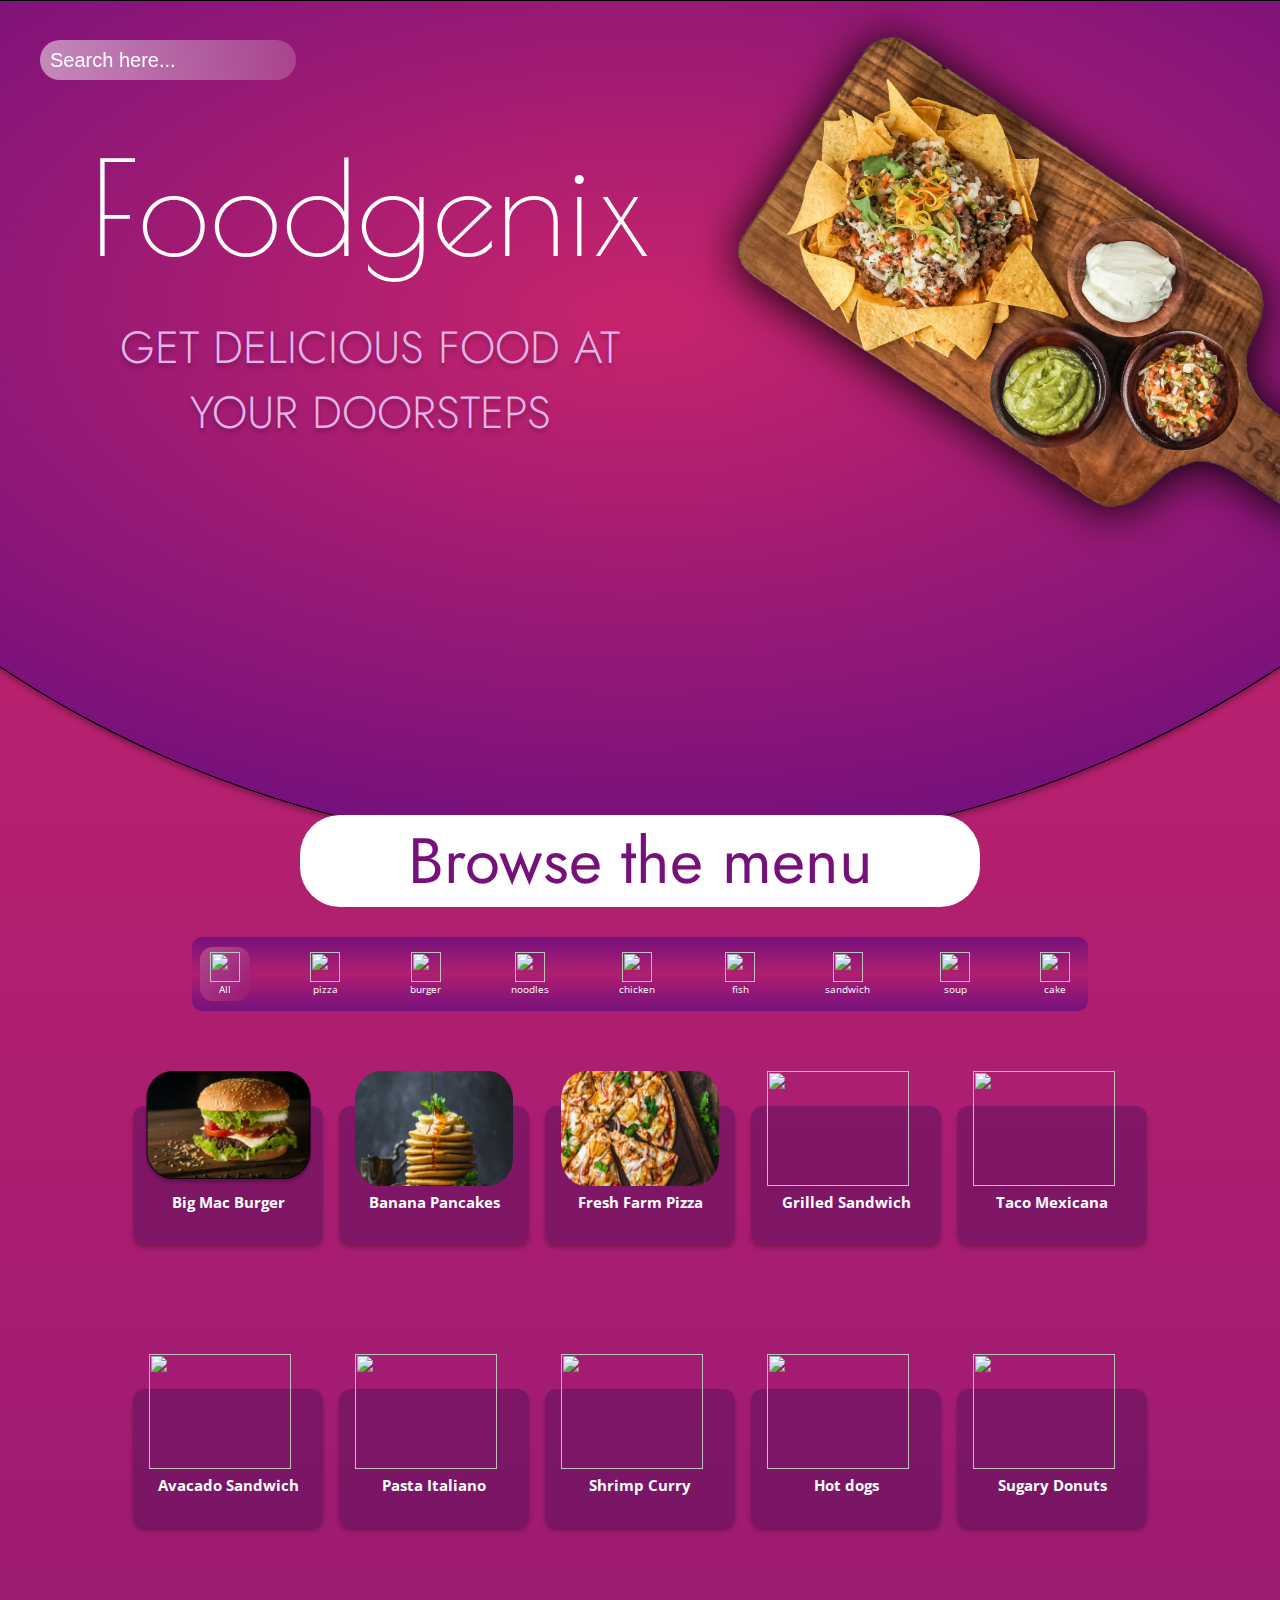
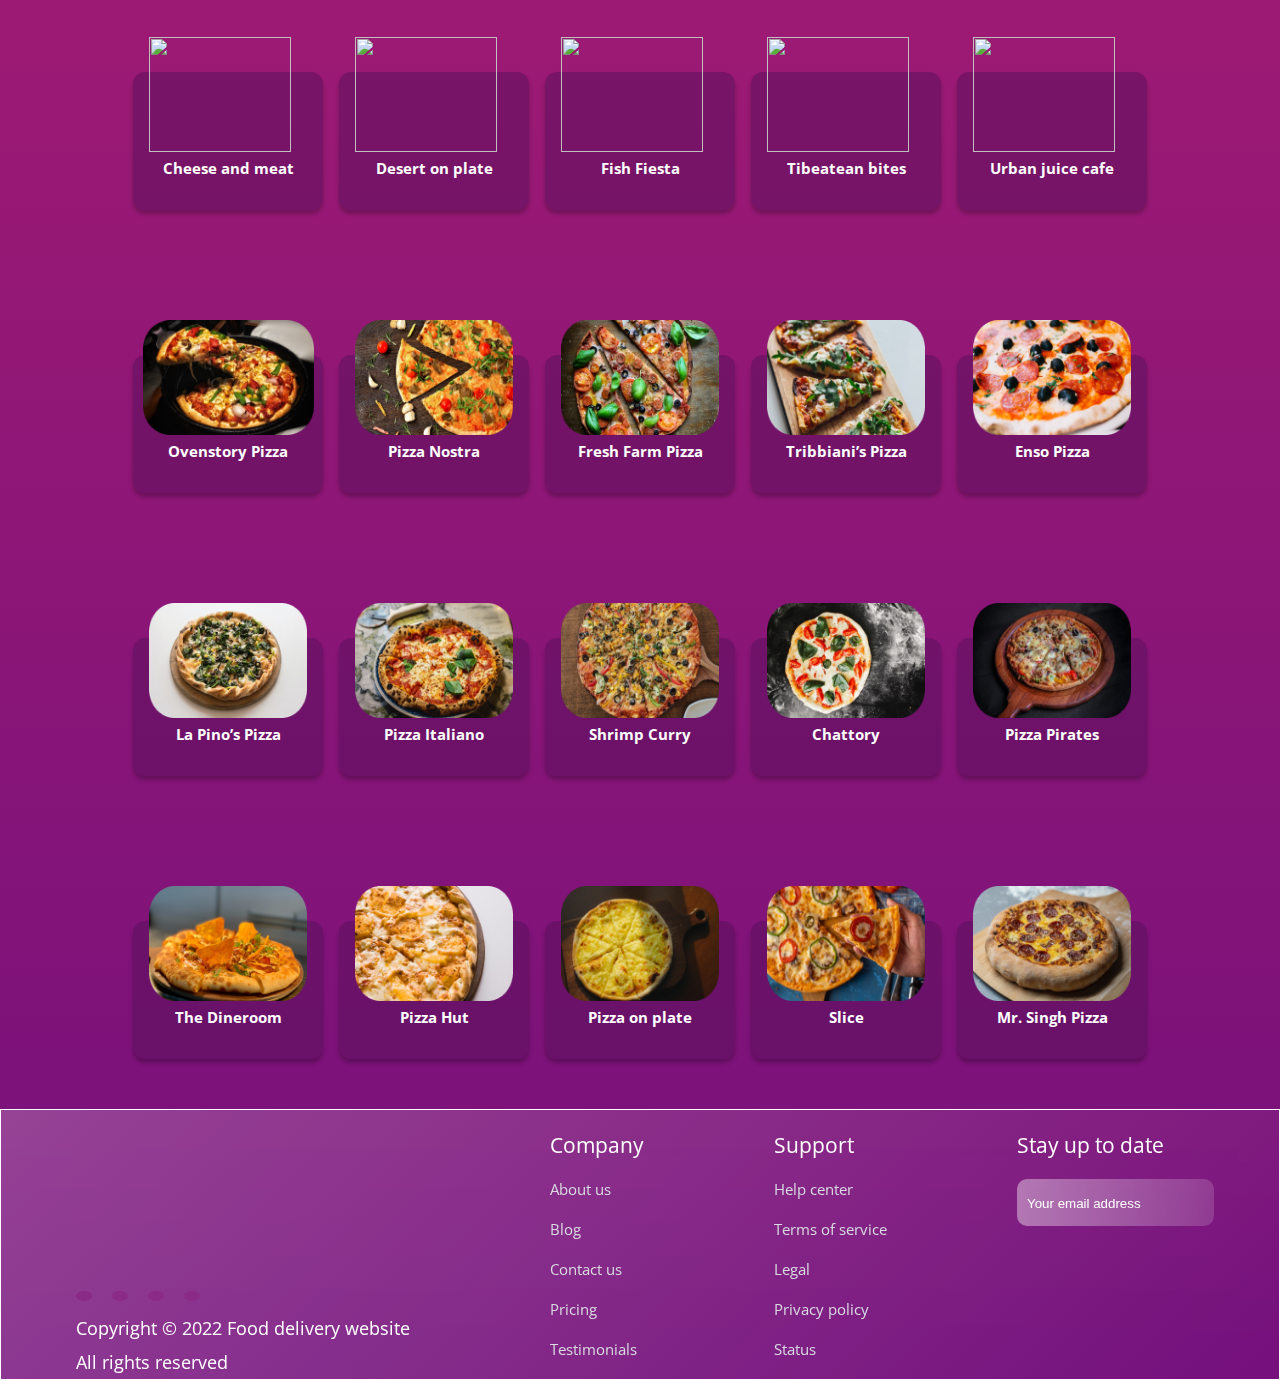
==== commit 5cb11563: "pizza" ====
--- a/home.html
+++ b/home.html
@@ -19,38 +19,40 @@
   <link rel="stylesheet" href="Profile/assets/css/style.css">
   <link rel="stylesheet" href="Home\style.css">
   <link rel="stylesheet" media="screen and (max-width: 1100px)" href="Profile/assets/css/responsive.css">
-
+  <link rel="stylesheet" media="screen and (max-width: 1100px)" href="Home/assets/responsive.css">
+  <link rel="shortcut icon" href="Home/assets/favicon.ico" type="image/x-icon">
 </head>
 
 <body>
   <header id="navbar">
     <div id="box">
-      <div class="search">
-        <form action="">
-          <input type="text" placeholder="Search here..." name="" id="">
-        </form>
-        <i class="fa-solid fa-magnifying-glass"></i>
-      </div>
+        <div class="search">
+            <form action="">
+                <input type="text" placeholder="Search here..." name="" id="">
+            </form>
+            <i class="fa-solid fa-magnifying-glass"></i>
+        </div>
     </div>
     <h3 id="logo">Foodgenix</h3>
     <a class="anchor" href="home.html">
-      <!-- <div class="home">
-        <span id="home">HOME</span>
-      </div> -->
+        <div class="home" style="background: none;">
+            <!-- <a href="#"><span>HOME</span></a> -->
+            <span id="home" style="display: none;">HOME</span>
+        </div>
     </a>
     <div class="cart-profile">
-      <a class="anchor" href="cart-1.html">
-        <div class="cart">
-          <i id="cart-icon" class="fa-solid fa-cart-shopping"></i>
-        </div>
-      </a>
-      <a class="anchor" href="profile.html">
-        <div class="profile">
-          <i id="profile-icon" class="fa-solid fa-user"></i>
-        </div>
-      </a>
-    </div>
-  </header>
+        <a class="anchor" href="cart-1.html">
+            <div class="cart">
+                <i id="cart-icon" class="fa-solid fa-cart-shopping"></i>
+            </div>
+        </a>
+        <a class="anchor" href="profile.html">
+            <div class="profile" style="background: none;">
+                <i id="profile-icon" class="fa-solid fa-user"></i>
+            </div>
+        </a>
+    </div>
+</header>
   <div class="curve">
   </div>
   <section class="HomePage">
@@ -72,7 +74,7 @@
   <div class="items-container">
 
     <div class="items">
-      <div class="items__bg">
+      <div class="items__bg" id="all_bg">
         <img src="Home/assets/Group.png" alt="">
         <span>All</span>
     </div>
@@ -114,180 +116,221 @@
     <button id="burger">
     <div class="card">
       <img class="card__image" src="Home/assets/1.png" alt="">
-      <div class="card__content">
-        <h1>Big Mac Burger</h1>
-        <p>
-          Alias itaque praesentium eum, pariatur consequatur ducimus asperiores accusantium velit minima?
-        </p>
-      </div>
+        <div class="card__content">
+          <h1>Big Mac Burger</h1>
+          <img src="Home/assets/Group 104.png" alt="">
+        </div>
     </div>
   </button>
     <div class="card">
       <img class="card__image" src="Home/assets/2.png" alt="">
       <div class="card__content">
-        <p>
-          Lorem ipsum dolor sit amet consectetur adipisicing elit. Eos ducimus id ab tenetur delectus reiciendis fugit
-          autem qui at.
-        </p>
-        <p>
-          Alias itaque praesentium eum, pariatur consequatur ducimus asperiores accusantium velit minima?
-        </p>
+        <h1>Banana Pancakes</h1>
+        <img src="Home/assets/Group 104.png" alt="">
       </div>
     </div>
     <div class="card">
       <img class="card__image" src="Home/assets/3.png" alt="">
-      <div class="card__content">
-        <p>
-          Lorem ipsum dolor sit amet consectetur adipisicing elit. Eos ducimus id ab tenetur delectus reiciendis fugit
-          autem qui at.
-        </p>
-        <p>
-          Alias itaque praesentium eum, pariatur consequatur ducimus asperiores accusantium velit minima?
-        </p>
+      <div class="card__content__container">
+        <div class="card__content">
+          <h1>Fresh Farm Pizza</h1>
+          <img src="Home/assets/Group 104.png" alt="">
+        </div>
       </div>
     </div>
     <div class="card">
       <img class="card__image" src="Home/assets/4.png" alt="">
       <div class="card__content">
-        <p>
-          Lorem ipsum dolor sit amet consectetur adipisicing elit. Eos ducimus id ab tenetur delectus reiciendis fugit
-          autem qui at.
-        </p>
-        <p>
-          Alias itaque praesentium eum, pariatur consequatur ducimus asperiores accusantium velit minima?
-        </p>
+        <h1>Grilled Sandwich</h1>
+        <img src="Home/assets/Group 104.png" alt="">
       </div>
     </div>
     <div class="card">
       <img class="card__image" src="Home/assets/5.png" alt="">
       <div class="card__content">
-        <p>
-          Lorem ipsum dolor sit amet consectetur adipisicing elit. Eos ducimus id ab tenetur delectus reiciendis fugit
-          autem qui at.
-        </p>
-        <p>
-          Alias itaque praesentium eum, pariatur consequatur ducimus asperiores accusantium velit minima?
-        </p>
+        <h1>Taco Mexicana</h1>
+        <img src="Home/assets/Group 104.png" alt="">
       </div>
     </div>
     <div class="card">
       <img class="card__image" src="Home/assets/6.png" alt="">
       <div class="card__content">
-        <p>
-          Lorem ipsum dolor sit amet consectetur adipisicing elit. Eos ducimus id ab tenetur delectus reiciendis fugit
-          autem qui at.
-        </p>
-        <p>
-          Alias itaque praesentium eum, pariatur consequatur ducimus asperiores accusantium velit minima?
-        </p>
+        <h1>Avacado Sandwich</h1>
+        <img src="Home/assets/Group 104.png" alt="">
       </div>
     </div>
     <div class="card">
       <img class="card__image" src="Home/assets/7.png" alt="">
       <div class="card__content">
-        <p>
-          Lorem ipsum dolor sit amet consectetur adipisicing elit. Eos ducimus id ab tenetur delectus reiciendis fugit
-          autem qui at.
-        </p>
-        <p>
-          Alias itaque praesentium eum, pariatur consequatur ducimus asperiores accusantium velit minima?
-        </p>
+        <h1>Pasta Italiano</h1>
+        <img src="Home/assets/Group 104.png" alt="">
       </div>
     </div>
     <div class="card">
       <img class="card__image" src="Home/assets/8.png" alt="">
       <div class="card__content">
-        <p>
-          Lorem ipsum dolor sit amet consectetur adipisicing elit. Eos ducimus id ab tenetur delectus reiciendis fugit
-          autem qui at.
-        </p>
-        <p>
-          Alias itaque praesentium eum, pariatur consequatur ducimus asperiores accusantium velit minima?
-        </p>
+        <h1>Shrimp Curry</h1>
+        <img src="Home/assets/Group 104.png" alt="">
       </div>
     </div>
     <div class="card">
       <img class="card__image" src="Home/assets/9.png" alt="">
       <div class="card__content">
-        <p>
-          Lorem ipsum dolor sit amet consectetur adipisicing elit. Eos ducimus id ab tenetur delectus reiciendis fugit
-          autem qui at.
-        </p>
-        <p>
-          Alias itaque praesentium eum, pariatur consequatur ducimus asperiores accusantium velit minima?
-        </p>
+        <h1>Hot dogs</h1>
+        <img src="Home/assets/Group 104.png" alt="">
       </div>
     </div>
     <div class="card">
       <img class="card__image" src="Home/assets/10.png" alt="">
       <div class="card__content">
-        <p>
-          Lorem ipsum dolor sit amet consectetur adipisicing elit. Eos ducimus id ab tenetur delectus reiciendis fugit
-          autem qui at.
-        </p>
-        <p>
-          Alias itaque praesentium eum, pariatur consequatur ducimus asperiores accusantium velit minima?
-        </p>
+        <h1>Sugary Donuts</h1>
+        <img src="Home/assets/Group 104.png" alt="">
       </div>
     </div>
     <div class="card">
       <img class="card__image" src="Home/assets/11.png" alt="">
       <div class="card__content">
-        <p>
-          Lorem ipsum dolor sit amet consectetur adipisicing elit. Eos ducimus id ab tenetur delectus reiciendis fugit
-          autem qui at.
-        </p>
-        <p>
-          Alias itaque praesentium eum, pariatur consequatur ducimus asperiores accusantium velit minima?
-        </p>
+        <h1>Cheese and meat</h1>
+        <img src="Home/assets/Group 104.png" alt="">
       </div>
     </div>
     <div class="card">
       <img class="card__image" src="Home/assets/12.png" alt="">
       <div class="card__content">
-        <p>
-          Lorem ipsum dolor sit amet consectetur adipisicing elit. Eos ducimus id ab tenetur delectus reiciendis fugit
-          autem qui at.
-        </p>
-        <p>
-          Alias itaque praesentium eum, pariatur consequatur ducimus asperiores accusantium velit minima?
-        </p>
+        <h1>Desert on plate</h1>
+        <img src="Home/assets/Group 104.png" alt="">
       </div>
     </div>
     <div class="card">
       <img class="card__image" src="Home/assets/13.png" alt="">
       <div class="card__content">
-        <p>
-          Lorem ipsum dolor sit amet consectetur adipisicing elit. Eos ducimus id ab tenetur delectus reiciendis fugit
-          autem qui at.
-        </p>
-        <p>
-          Alias itaque praesentium eum, pariatur consequatur ducimus asperiores accusantium velit minima?
-        </p>
+        <h1>Fish Fiesta</h1>
+        <img src="Home/assets/Group 104.png" alt="">
       </div>
     </div>
     <div class="card">
       <img class="card__image" src="Home/assets/14.png" alt="">
       <div class="card__content">
-        <p>
-          Lorem ipsum dolor sit amet consectetur adipisicing elit. Eos ducimus id ab tenetur delectus reiciendis fugit
-          autem qui at.
-        </p>
-        <p>
-          Alias itaque praesentium eum, pariatur consequatur ducimus asperiores accusantium velit minima?
-        </p>
+        <h1>Tibeatean bites</h1>
+        <img src="Home/assets/Group 104.png" alt="">
       </div>
     </div>
     <div class="card">
       <img class="card__image" src="Home/assets/15.png" alt="">
       <div class="card__content">
-        <p>
-          Lorem ipsum dolor sit amet consectetur adipisicing elit. Eos ducimus id ab tenetur delectus reiciendis fugit
-          autem qui at.
-        </p>
-        <p>
-          Alias itaque praesentium eum, pariatur consequatur ducimus asperiores accusantium velit minima?
-        </p>
+        <h1>Urban juice cafe</h1>
+        <img src="Home/assets/Group 104.png" alt="">
+      </div>
+    </div>
+  </div>
+  <div class="cards">
+    <button id="pizza">
+    <div class="card">
+      <img class="card__image" src="Home/assets/pizza/1.png" alt="">
+        <div class="card__content">
+          <h1>Ovenstory Pizza</h1>
+          <img src="Home/assets/Group 104.png" alt="">
+        </div>
+    </div>
+  </button>
+    <div class="card">
+      <img class="card__image" src="Home/assets/pizza/2.png" alt="">
+      <div class="card__content">
+        <h1>Pizza Nostra</h1>
+        <img src="Home/assets/Group 104.png" alt="">
+      </div>
+    </div>
+    <div class="card">
+      <img class="card__image" src="Home/assets/pizza/3.png" alt="">
+      <div class="card__content__container">
+        <div class="card__content">
+          <h1>Fresh Farm Pizza</h1>
+          <img src="Home/assets/Group 104.png" alt="">
+        </div>
+      </div>
+    </div>
+    <div class="card">
+      <img class="card__image" src="Home/assets/pizza/4.png" alt="">
+      <div class="card__content">
+        <h1>Tribbiani’s Pizza</h1>
+        <img src="Home/assets/Group 104.png" alt="">
+      </div>
+    </div>
+    <div class="card">
+      <img class="card__image" src="Home/assets/pizza/5.png" alt="">
+      <div class="card__content">
+        <h1>Enso Pizza</h1>
+        <img src="Home/assets/Group 104.png" alt="">
+      </div>
+    </div>
+    <div class="card">
+      <img class="card__image" src="Home/assets/pizza/6.png" alt="">
+      <div class="card__content">
+        <h1>La Pino’s Pizza</h1>
+        <img src="Home/assets/Group 104.png" alt="">
+      </div>
+    </div>
+    <div class="card">
+      <img class="card__image" src="Home/assets/pizza/7.png" alt="">
+      <div class="card__content">
+        <h1>Pizza Italiano</h1>
+        <img src="Home/assets/Group 104.png" alt="">
+      </div>
+    </div>
+    <div class="card">
+      <img class="card__image" src="Home/assets/pizza/8.png" alt="">
+      <div class="card__content">
+        <h1>Shrimp Curry</h1>
+        <img src="Home/assets/Group 104.png" alt="">
+      </div>
+    </div>
+    <div class="card">
+      <img class="card__image" src="Home/assets/pizza/9.png" alt="">
+      <div class="card__content">
+        <h1>Chattory</h1>
+        <img src="Home/assets/Group 104.png" alt="">
+      </div>
+    </div>
+    <div class="card">
+      <img class="card__image" src="Home/assets/pizza/10.png" alt="">
+      <div class="card__content">
+        <h1>Pizza Pirates</h1>
+        <img src="Home/assets/Group 104.png" alt="">
+      </div>
+    </div>
+    <div class="card">
+      <img class="card__image" src="Home/assets/pizza/11.png" alt="">
+      <div class="card__content">
+        <h1>The Dineroom</h1>
+        <img src="Home/assets/Group 104.png" alt="">
+      </div>
+    </div>
+    <div class="card">
+      <img class="card__image" src="Home/assets/pizza/12.png" alt="">
+      <div class="card__content">
+        <h1>Pizza Hut</h1>
+        <img src="Home/assets/Group 104.png" alt="">
+      </div>
+    </div>
+    <div class="card">
+      <img class="card__image" src="Home/assets/pizza/13.png" alt="">
+      <div class="card__content">
+        <h1>Pizza on plate</h1>
+        <img src="Home/assets/Group 104.png" alt="">
+      </div>
+    </div>
+    <div class="card">
+      <img class="card__image" src="Home/assets/pizza/14.png" alt="">
+      <div class="card__content">
+        <h1>Slice</h1>
+        <img src="Home/assets/Group 104.png" alt="">
+      </div>
+    </div>
+    <div class="card">
+      <img class="card__image" src="Home/assets/pizza/15.png" alt="">
+      <div class="card__content">
+        <h1>Mr. Singh Pizza</h1>
+        <img src="Home/assets/Group 104.png" alt="">
       </div>
     </div>
   </div>
@@ -325,8 +368,8 @@
       </div>
     </div>
   </div>
-  <!-- <footer>
-    <div class="copyright">
+  <footer>
+  <div class="copyright">
       <div class="socials">
         <div class="socials-bg">
           <i class="fa-brands fa-instagram"></i>
@@ -369,7 +412,7 @@
         <i class="fa-solid fa-paper-plane"></i>
       </div>
     </div>
-  </footer> -->
+  </footer>
   <script src="Profile/js/Header.js"></script>
   <script src="Home/cards.js"></script>
   <script src="Home/card.json"></script>
@@ -377,6 +420,15 @@
     document.querySelector("#burger").addEventListener("click", function () {
       document.querySelector('.card2').style.display = 'flex';
 });
+    document.querySelector(".card2").addEventListener("click", function () {
+      document.querySelector('.card2').style.display = 'none';
+});
+    document.querySelector(".order-button").addEventListener("click", function () {
+      // document.querySelector('.order-button').innerHTML = 'Order Placed! 🤤';
+      // document.querySelector('.order-button').style.width = '45rem';
+      // document.querySelector('.card2').style.display = 'flex';
+      window.location="cart-1.html";
+    });
   </script>
 </body>
 
--- a/Home/assets/responsive.css
+++ b/Home/assets/responsive.css
@@ -0,0 +1,50 @@
+.curve{
+    height: 30vh;
+}
+
+.homehead h1{
+    line-height: normal;
+    font-size: 9rem;
+}
+
+.homehead h2{
+    font-size: 2.5rem;
+}
+
+.homeimg img {
+    width: 100%;
+    transform: translateY(-6.5rem);
+}
+
+.HomePage{
+    height: 32rem !important;
+}
+
+.browse{
+    width: 50rem;
+}
+
+.browse p{
+    line-height: normal;
+    font-size: 5.4rem;
+}
+
+.items{
+    width: 80vw;
+}
+
+.items__bg{
+    margin: 0px 0.5rem;
+}
+
+.card__image{
+    width: auto;
+}
+
+.card__content{
+    padding: 35px;
+}
+
+.card__content img{
+    width: 30rem;
+}
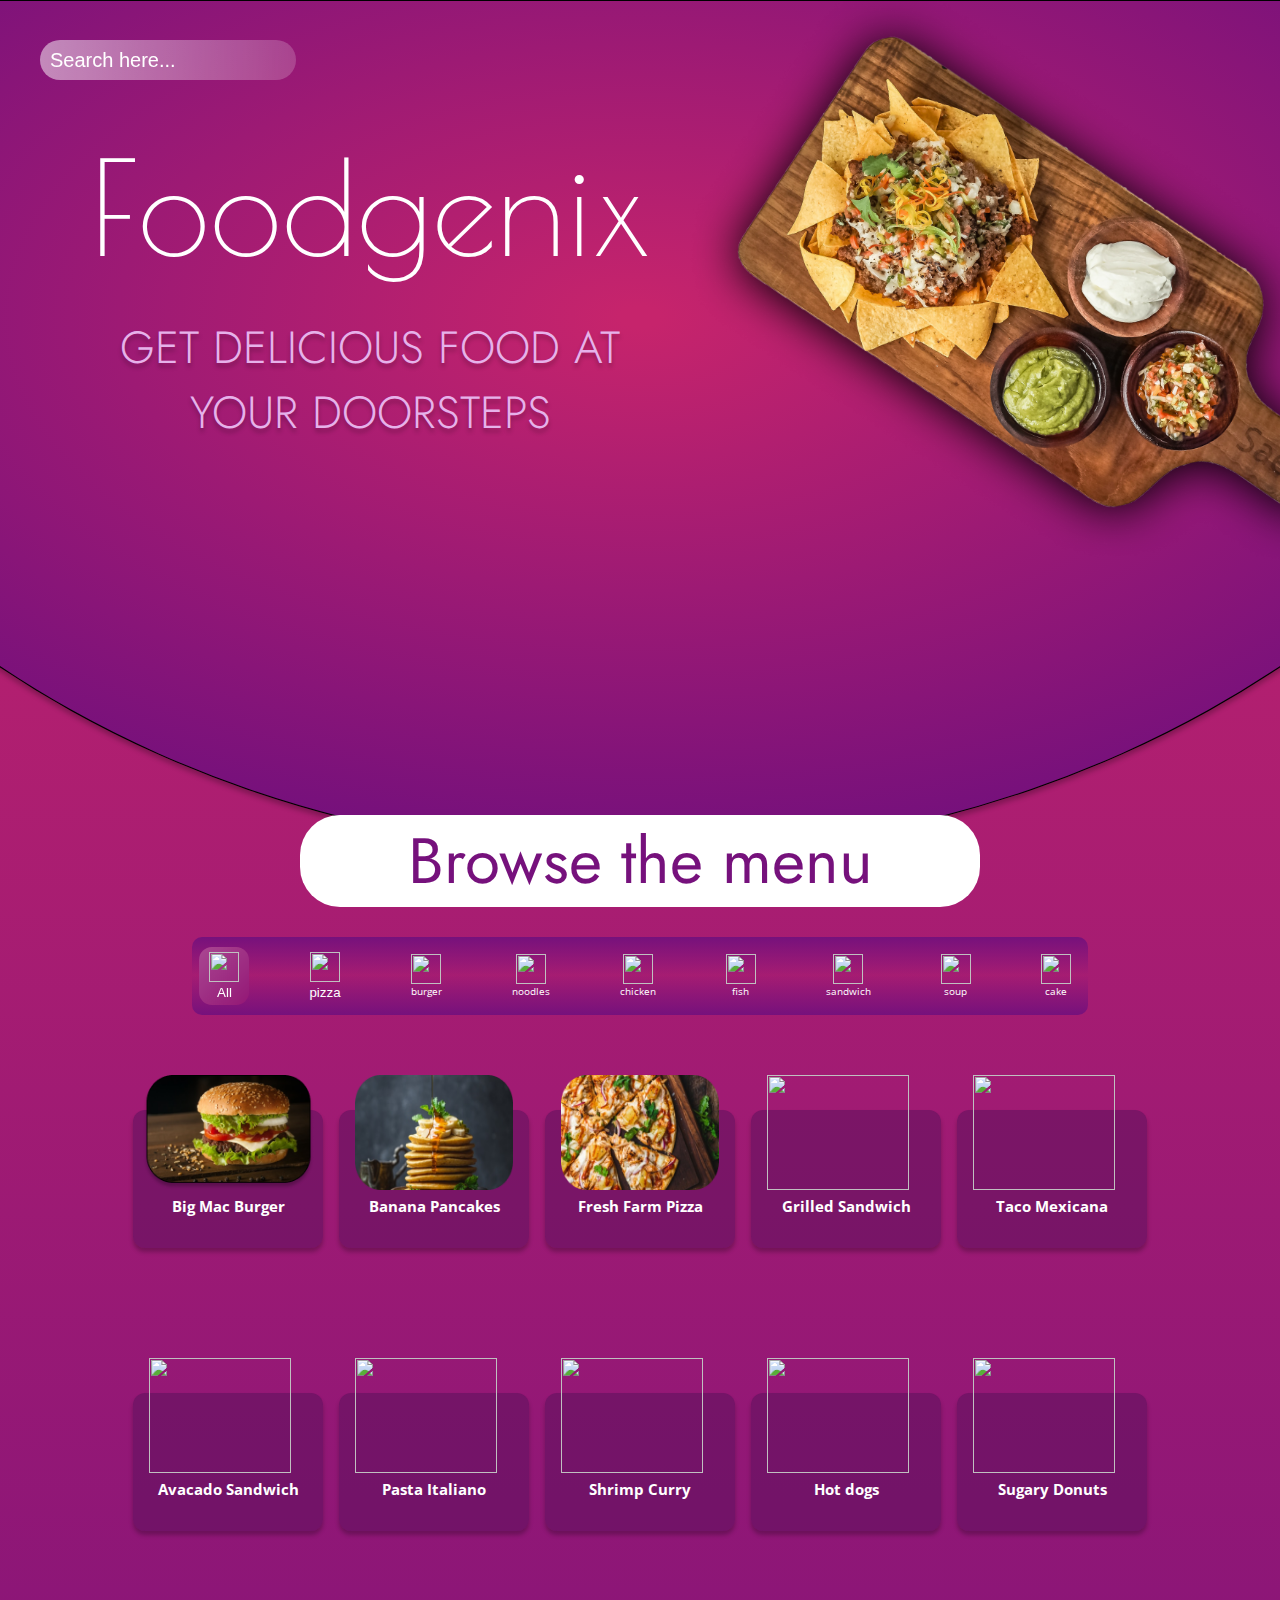
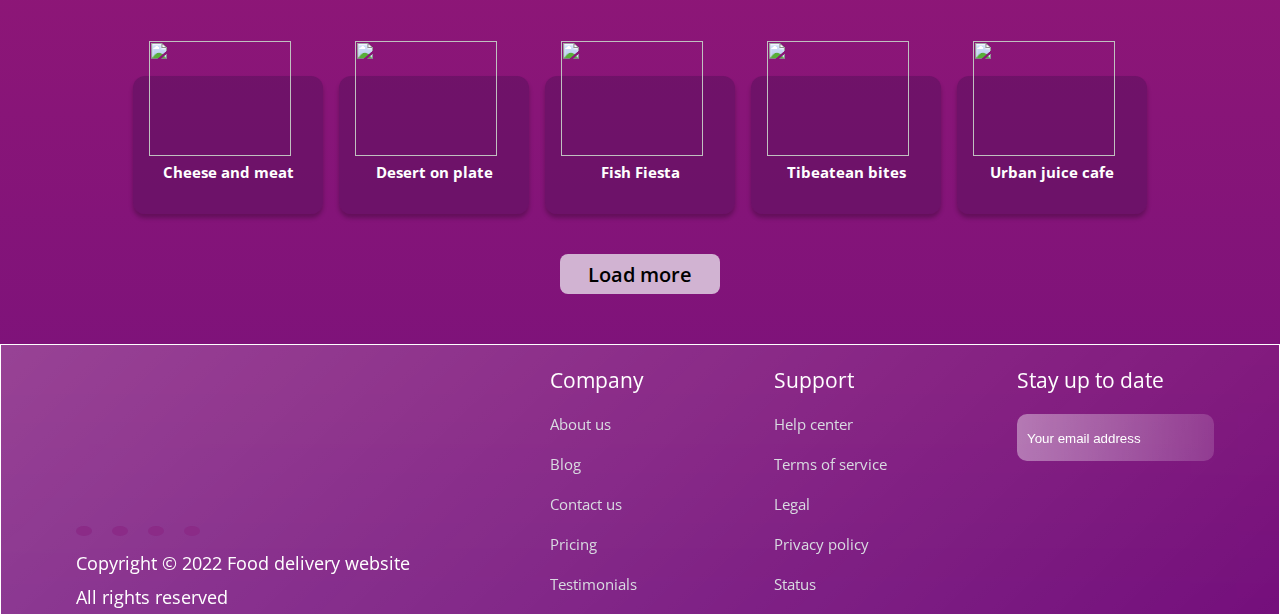
==== commit 6dfb88f2: "load more added" ====
--- a/home.html
+++ b/home.html
@@ -26,33 +26,33 @@
 <body>
   <header id="navbar">
     <div id="box">
-        <div class="search">
-            <form action="">
-                <input type="text" placeholder="Search here..." name="" id="">
-            </form>
-            <i class="fa-solid fa-magnifying-glass"></i>
-        </div>
+      <div class="search">
+        <form action="">
+          <input type="text" placeholder="Search here..." name="" id="">
+        </form>
+        <i class="fa-solid fa-magnifying-glass"></i>
+      </div>
     </div>
     <h3 id="logo">Foodgenix</h3>
     <a class="anchor" href="home.html">
-        <div class="home" style="background: none;">
-            <!-- <a href="#"><span>HOME</span></a> -->
-            <span id="home" style="display: none;">HOME</span>
-        </div>
+      <div class="home" style="background: none;">
+        <!-- <a href="#"><span>HOME</span></a> -->
+        <span id="home" style="display: none;">HOME</span>
+      </div>
     </a>
     <div class="cart-profile">
-        <a class="anchor" href="cart-1.html">
-            <div class="cart">
-                <i id="cart-icon" class="fa-solid fa-cart-shopping"></i>
-            </div>
-        </a>
-        <a class="anchor" href="profile.html">
-            <div class="profile" style="background: none;">
-                <i id="profile-icon" class="fa-solid fa-user"></i>
-            </div>
-        </a>
-    </div>
-</header>
+      <a class="anchor" href="cart-1.html">
+        <div class="cart">
+          <i id="cart-icon" class="fa-solid fa-cart-shopping"></i>
+        </div>
+      </a>
+      <a class="anchor" href="profile.html">
+        <div class="profile" style="background: none;">
+          <i id="profile-icon" class="fa-solid fa-user"></i>
+        </div>
+      </a>
+    </div>
+  </header>
   <div class="curve">
   </div>
   <section class="HomePage">
@@ -68,60 +68,64 @@
     <div class="browse">
       <p>
         Browse the menu
-      </p>  
+      </p>
     </div>
   </div>
   <div class="items-container">
 
     <div class="items">
       <div class="items__bg" id="all_bg">
+      <button id="all" style="background: none; border: none; color: white;">
         <img src="Home/assets/Group.png" alt="">
         <span>All</span>
-    </div>
-    <div class="items__bg">
-      <img src="Home/assets/fluent_food-pizza-20-regular.png" alt="">
-      <span>pizza</span>
-    </div>
-    <div class="items__bg">
-      <img src="Home/assets/icon-park-outline_hamburger-one.png" alt="">
-      <span>burger</span>
-    </div>
-    <div class="items__bg">
-      <img src="Home/assets/icon-park-outline_noodles.png" alt="">
-      <span>noodles</span>
-    </div>
-    <div class="items__bg">
-      <img src="Home/assets/icon-park-outline_chicken-leg.png" alt="">
-      <span>chicken</span>
-    </div>
-    <div class="items__bg">
-      <img src="Home/assets/ph_fish.png" alt="">
-      <span>fish</span>
-    </div>
-    <div class="items__bg">
-      <img src="Home/assets/icon-park-outline_sandwich.png" alt="">
-      <span>sandwich</span>
-    </div>
-    <div class="items__bg">
-      <img src="Home/assets/Group (1).png" alt="">
-      <span>soup</span>
-    </div>
-    <div class="items__bg">
-      <img src="Home/assets/fluent_food-cake-20-regular.png" alt="">
-      <span>cake</span>
-    </div>
-  </div>
-</div>
+      </button>
+      </div>
+      <div class="items__bg">
+        <button id="pizza">
+          <img src="Home/assets/fluent_food-pizza-20-regular.png" alt="">
+          <span>pizza</span>
+        </button>
+      </div>
+      <div class="items__bg">
+        <img src="Home/assets/icon-park-outline_hamburger-one.png" alt="">
+        <span>burger</span>
+      </div>
+      <div class="items__bg">
+        <img src="Home/assets/icon-park-outline_noodles.png" alt="">
+        <span>noodles</span>
+      </div>
+      <div class="items__bg">
+        <img src="Home/assets/icon-park-outline_chicken-leg.png" alt="">
+        <span>chicken</span>
+      </div>
+      <div class="items__bg">
+        <img src="Home/assets/ph_fish.png" alt="">
+        <span>fish</span>
+      </div>
+      <div class="items__bg">
+        <img src="Home/assets/icon-park-outline_sandwich.png" alt="">
+        <span>sandwich</span>
+      </div>
+      <div class="items__bg">
+        <img src="Home/assets/Group (1).png" alt="">
+        <span>soup</span>
+      </div>
+      <div class="items__bg">
+        <img src="Home/assets/fluent_food-cake-20-regular.png" alt="">
+        <span>cake</span>
+      </div>
+    </div>
+  </div>
   <div class="cards">
     <button id="burger">
-    <div class="card">
-      <img class="card__image" src="Home/assets/1.png" alt="">
+      <div class="card">
+        <img class="card__image" src="Home/assets/1.png" alt="">
         <div class="card__content">
           <h1>Big Mac Burger</h1>
           <img src="Home/assets/Group 104.png" alt="">
         </div>
-    </div>
-  </button>
+      </div>
+    </button>
     <div class="card">
       <img class="card__image" src="Home/assets/2.png" alt="">
       <div class="card__content">
@@ -222,119 +226,120 @@
         <img src="Home/assets/Group 104.png" alt="">
       </div>
     </div>
-  </div>
-  <div class="cards">
-    <button id="pizza">
-    <div class="card">
-      <img class="card__image" src="Home/assets/pizza/1.png" alt="">
-        <div class="card__content">
-          <h1>Ovenstory Pizza</h1>
-          <img src="Home/assets/Group 104.png" alt="">
-        </div>
-    </div>
-  </button>
-    <div class="card">
-      <img class="card__image" src="Home/assets/pizza/2.png" alt="">
-      <div class="card__content">
-        <h1>Pizza Nostra</h1>
-        <img src="Home/assets/Group 104.png" alt="">
-      </div>
-    </div>
-    <div class="card">
-      <img class="card__image" src="Home/assets/pizza/3.png" alt="">
-      <div class="card__content__container">
-        <div class="card__content">
-          <h1>Fresh Farm Pizza</h1>
-          <img src="Home/assets/Group 104.png" alt="">
-        </div>
-      </div>
-    </div>
-    <div class="card">
-      <img class="card__image" src="Home/assets/pizza/4.png" alt="">
-      <div class="card__content">
-        <h1>Tribbiani’s Pizza</h1>
-        <img src="Home/assets/Group 104.png" alt="">
-      </div>
-    </div>
-    <div class="card">
-      <img class="card__image" src="Home/assets/pizza/5.png" alt="">
-      <div class="card__content">
-        <h1>Enso Pizza</h1>
-        <img src="Home/assets/Group 104.png" alt="">
-      </div>
-    </div>
-    <div class="card">
-      <img class="card__image" src="Home/assets/pizza/6.png" alt="">
-      <div class="card__content">
-        <h1>La Pino’s Pizza</h1>
-        <img src="Home/assets/Group 104.png" alt="">
-      </div>
-    </div>
-    <div class="card">
-      <img class="card__image" src="Home/assets/pizza/7.png" alt="">
-      <div class="card__content">
-        <h1>Pizza Italiano</h1>
-        <img src="Home/assets/Group 104.png" alt="">
-      </div>
-    </div>
-    <div class="card">
-      <img class="card__image" src="Home/assets/pizza/8.png" alt="">
-      <div class="card__content">
-        <h1>Shrimp Curry</h1>
-        <img src="Home/assets/Group 104.png" alt="">
-      </div>
-    </div>
-    <div class="card">
-      <img class="card__image" src="Home/assets/pizza/9.png" alt="">
-      <div class="card__content">
-        <h1>Chattory</h1>
-        <img src="Home/assets/Group 104.png" alt="">
-      </div>
-    </div>
-    <div class="card">
-      <img class="card__image" src="Home/assets/pizza/10.png" alt="">
-      <div class="card__content">
-        <h1>Pizza Pirates</h1>
-        <img src="Home/assets/Group 104.png" alt="">
-      </div>
-    </div>
-    <div class="card">
-      <img class="card__image" src="Home/assets/pizza/11.png" alt="">
-      <div class="card__content">
-        <h1>The Dineroom</h1>
-        <img src="Home/assets/Group 104.png" alt="">
-      </div>
-    </div>
-    <div class="card">
-      <img class="card__image" src="Home/assets/pizza/12.png" alt="">
-      <div class="card__content">
-        <h1>Pizza Hut</h1>
-        <img src="Home/assets/Group 104.png" alt="">
-      </div>
-    </div>
-    <div class="card">
-      <img class="card__image" src="Home/assets/pizza/13.png" alt="">
-      <div class="card__content">
-        <h1>Pizza on plate</h1>
-        <img src="Home/assets/Group 104.png" alt="">
-      </div>
-    </div>
-    <div class="card">
-      <img class="card__image" src="Home/assets/pizza/14.png" alt="">
-      <div class="card__content">
-        <h1>Slice</h1>
-        <img src="Home/assets/Group 104.png" alt="">
-      </div>
-    </div>
-    <div class="card">
-      <img class="card__image" src="Home/assets/pizza/15.png" alt="">
-      <div class="card__content">
-        <h1>Mr. Singh Pizza</h1>
-        <img src="Home/assets/Group 104.png" alt="">
-      </div>
-    </div>
-  </div>
-  </div>
+      
+  </div>
+  <div class="pizza">
+    <div class="cards">
+      <button id="pizza">
+        <div class="card">
+          <img class="card__image" src="Home/assets/pizza/1.png" alt="">
+          <div class="card__content">
+            <h1>Ovenstory Pizza</h1>
+            <img src="Home/assets/Group 104.png" alt="">
+          </div>
+        </div>
+      </button>
+      <div class="card">
+        <img class="card__image" src="Home/assets/pizza/2.png" alt="">
+        <div class="card__content">
+          <h1>Pizza Nostra</h1>
+          <img src="Home/assets/Group 104.png" alt="">
+        </div>
+      </div>
+      <div class="card">
+        <img class="card__image" src="Home/assets/pizza/3.png" alt="">
+        <div class="card__content__container">
+          <div class="card__content">
+            <h1>Fresh Farm Pizza</h1>
+            <img src="Home/assets/Group 104.png" alt="">
+          </div>
+        </div>
+      </div>
+      <div class="card">
+        <img class="card__image" src="Home/assets/pizza/4.png" alt="">
+        <div class="card__content">
+          <h1>Tribbiani’s Pizza</h1>
+          <img src="Home/assets/Group 104.png" alt="">
+        </div>
+      </div>
+      <div class="card">
+        <img class="card__image" src="Home/assets/pizza/5.png" alt="">
+        <div class="card__content">
+          <h1>Enso Pizza</h1>
+          <img src="Home/assets/Group 104.png" alt="">
+        </div>
+      </div>
+      <div class="card">
+        <img class="card__image" src="Home/assets/pizza/6.png" alt="">
+        <div class="card__content">
+          <h1>La Pino’s Pizza</h1>
+          <img src="Home/assets/Group 104.png" alt="">
+        </div>
+      </div>
+      <div class="card">
+        <img class="card__image" src="Home/assets/pizza/7.png" alt="">
+        <div class="card__content">
+          <h1>Pizza Italiano</h1>
+          <img src="Home/assets/Group 104.png" alt="">
+        </div>
+      </div>
+      <div class="card">
+        <img class="card__image" src="Home/assets/pizza/8.png" alt="">
+        <div class="card__content">
+          <h1>Shrimp Curry</h1>
+          <img src="Home/assets/Group 104.png" alt="">
+        </div>
+      </div>
+      <div class="card">
+        <img class="card__image" src="Home/assets/pizza/9.png" alt="">
+        <div class="card__content">
+          <h1>Chattory</h1>
+          <img src="Home/assets/Group 104.png" alt="">
+        </div>
+      </div>
+      <div class="card">
+        <img class="card__image" src="Home/assets/pizza/10.png" alt="">
+        <div class="card__content">
+          <h1>Pizza Pirates</h1>
+          <img src="Home/assets/Group 104.png" alt="">
+        </div>
+      </div>
+      <div class="card">
+        <img class="card__image" src="Home/assets/pizza/11.png" alt="">
+        <div class="card__content">
+          <h1>The Dineroom</h1>
+          <img src="Home/assets/Group 104.png" alt="">
+        </div>
+      </div>
+      <div class="card">
+        <img class="card__image" src="Home/assets/pizza/12.png" alt="">
+        <div class="card__content">
+          <h1>Pizza Hut</h1>
+          <img src="Home/assets/Group 104.png" alt="">
+        </div>
+      </div>
+      <div class="card">
+        <img class="card__image" src="Home/assets/pizza/13.png" alt="">
+        <div class="card__content">
+          <h1>Pizza on plate</h1>
+          <img src="Home/assets/Group 104.png" alt="">
+        </div>
+      </div>
+      <div class="card">
+        <img class="card__image" src="Home/assets/pizza/14.png" alt="">
+        <div class="card__content">
+          <h1>Slice</h1>
+          <img src="Home/assets/Group 104.png" alt="">
+        </div>
+      </div>
+      <div class="card">
+        <img class="card__image" src="Home/assets/pizza/15.png" alt="">
+        <div class="card__content">
+          <h1>Mr. Singh Pizza</h1>
+          <img src="Home/assets/Group 104.png" alt="">
+        </div>
+      </div>
+    </div>
   </div>
   <div class="card2">
     <div class="bg-border">
@@ -368,8 +373,15 @@
       </div>
     </div>
   </div>
+  <div class="load-button"></div>
+      <div class="load-load-button">
+        <button class="load">
+          Load more
+        </button>
+      </div>
+    </div>
   <footer>
-  <div class="copyright">
+    <div class="copyright">
       <div class="socials">
         <div class="socials-bg">
           <i class="fa-brands fa-instagram"></i>
@@ -419,15 +431,27 @@
   <script>
     document.querySelector("#burger").addEventListener("click", function () {
       document.querySelector('.card2').style.display = 'flex';
-});
+    });
     document.querySelector(".card2").addEventListener("click", function () {
       document.querySelector('.card2').style.display = 'none';
-});
+    });
     document.querySelector(".order-button").addEventListener("click", function () {
       // document.querySelector('.order-button').innerHTML = 'Order Placed! 🤤';
       // document.querySelector('.order-button').style.width = '45rem';
       // document.querySelector('.card2').style.display = 'flex';
-      window.location="cart-1.html";
+      window.location = "cart-1.html";
+    });
+    document.querySelector("#pizza").addEventListener("click", function () {
+      document.querySelector(".pizza").style.display = "block";
+      document.querySelector(".cards").style.display = "none";
+    });
+    document.querySelector("#all").addEventListener("click", function () {
+      document.querySelector(".pizza").style.display = "none";
+      document.querySelector(".cards").style.display = "grid";
+    });
+    document.querySelector(".load").addEventListener("click", function () {
+      document.querySelector(".pizza").style.display = "block";
+      document.querySelector(".cards").style.display = "grid";
     });
   </script>
 </body>
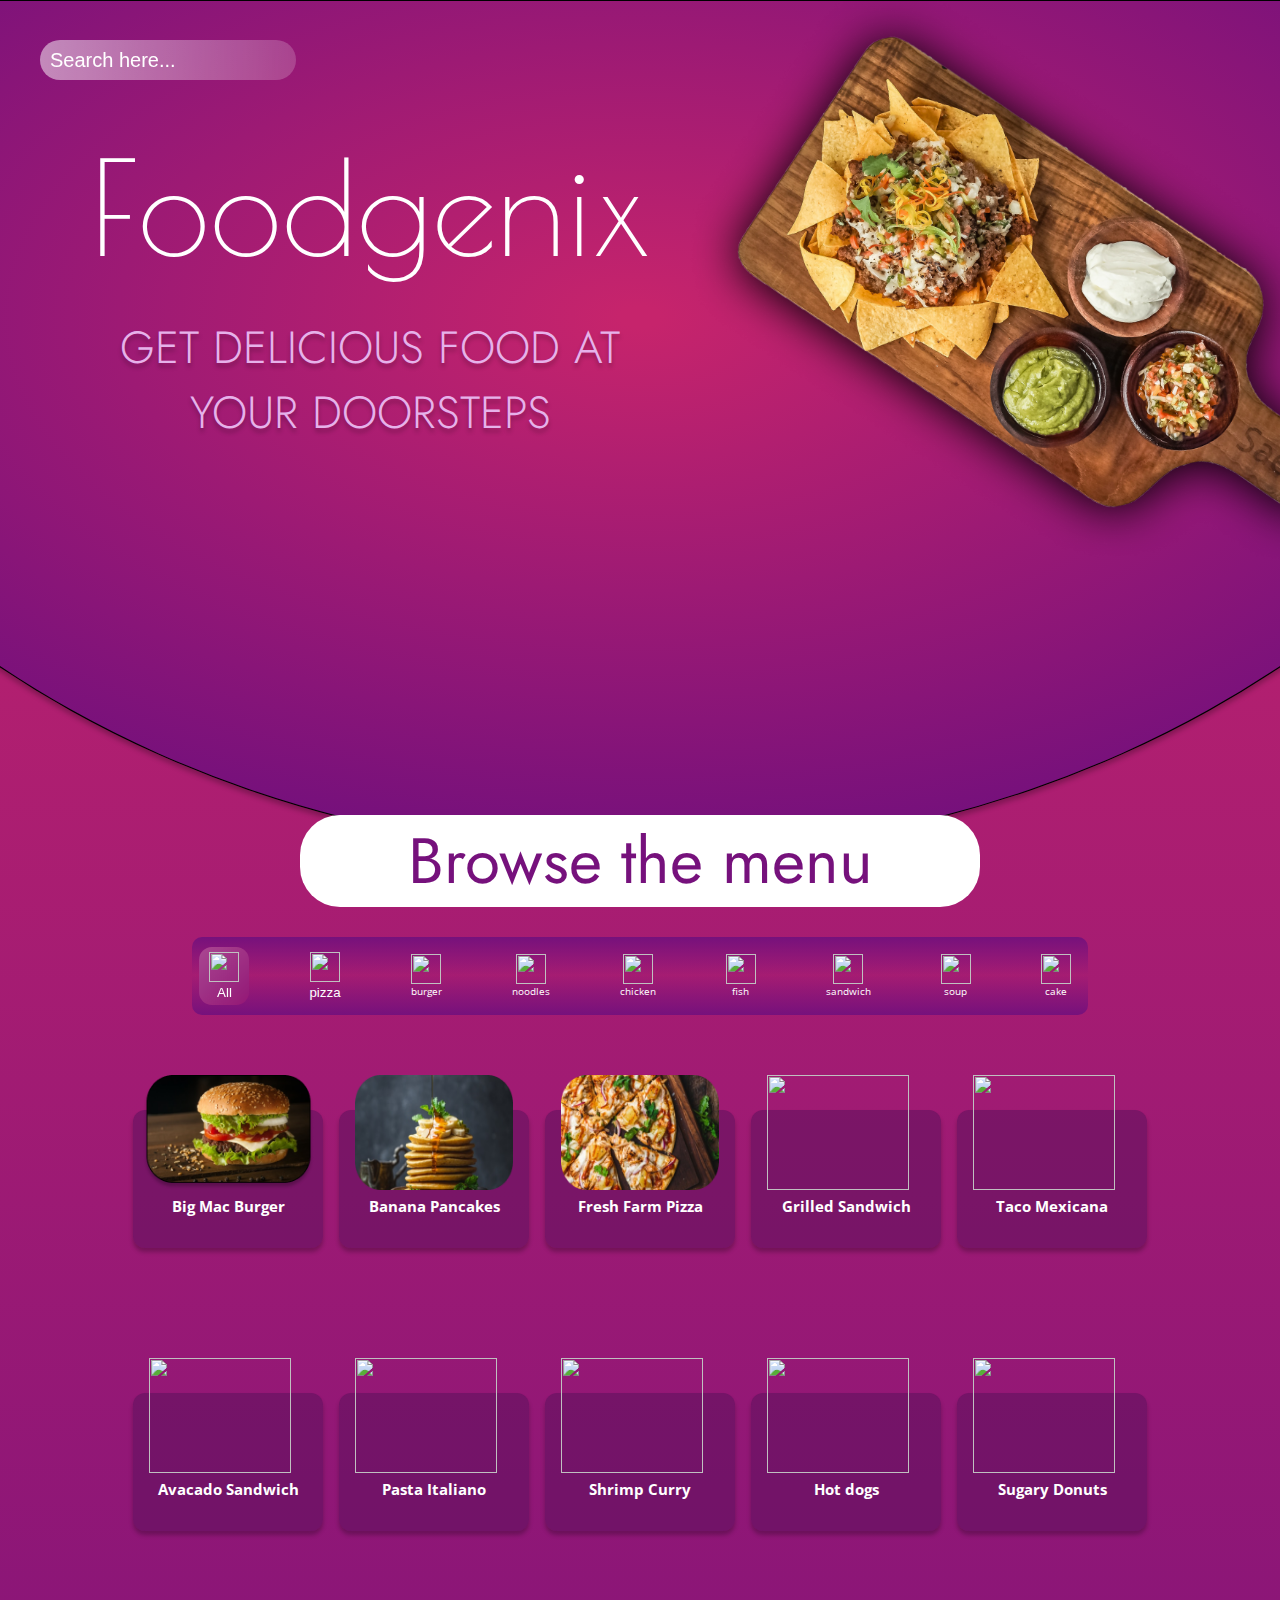
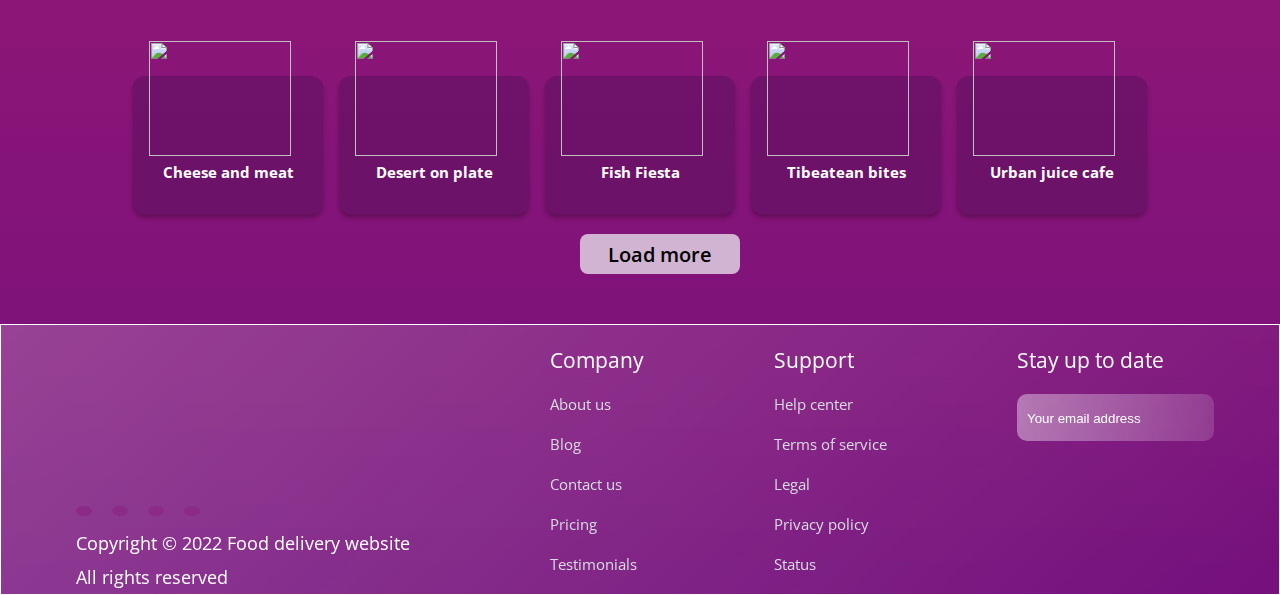
==== commit 7cd4442f: "added value in profile.html" ====
--- a/home.html
+++ b/home.html
@@ -373,8 +373,7 @@
       </div>
     </div>
   </div>
-  <div class="load-button"></div>
-      <div class="load-load-button">
+      <div class="load-button">
         <button class="load">
           Load more
         </button>
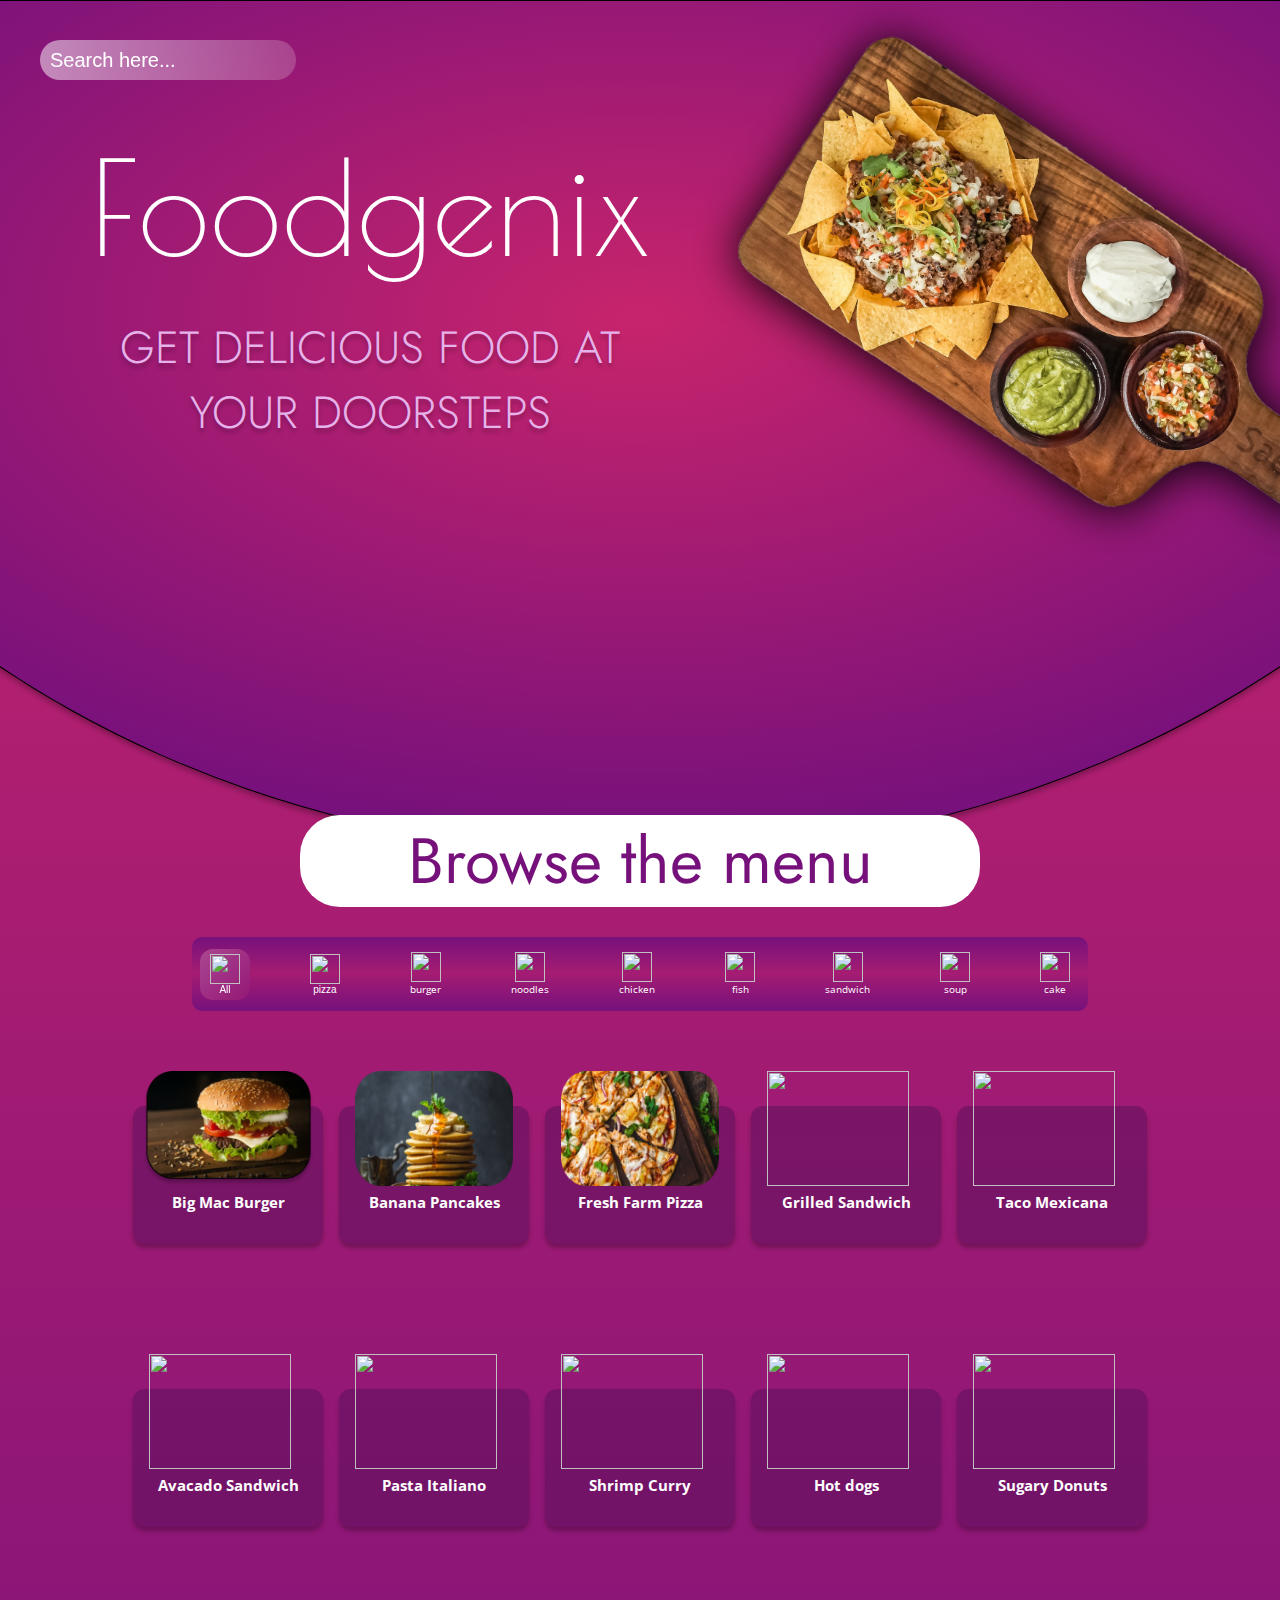
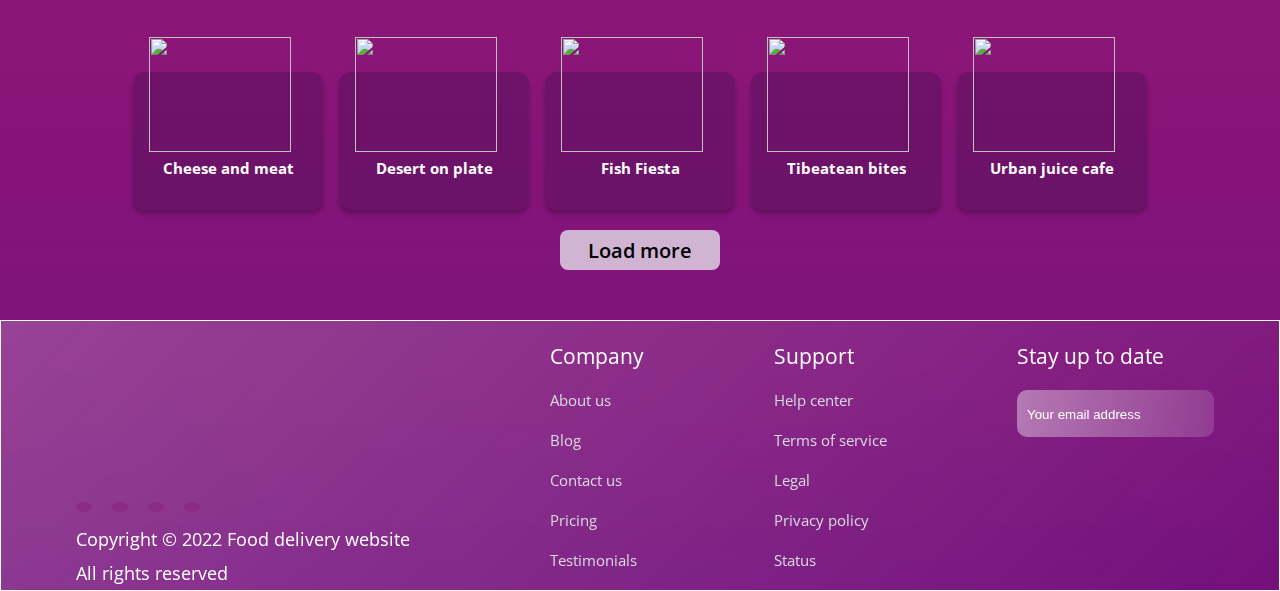
==== commit bbfdf259: "load button" ====
--- a/home.html
+++ b/home.html
@@ -373,6 +373,7 @@
       </div>
     </div>
   </div>
+  <!-- <div class="load-button"></div> -->
       <div class="load-button">
         <button class="load">
           Load more
